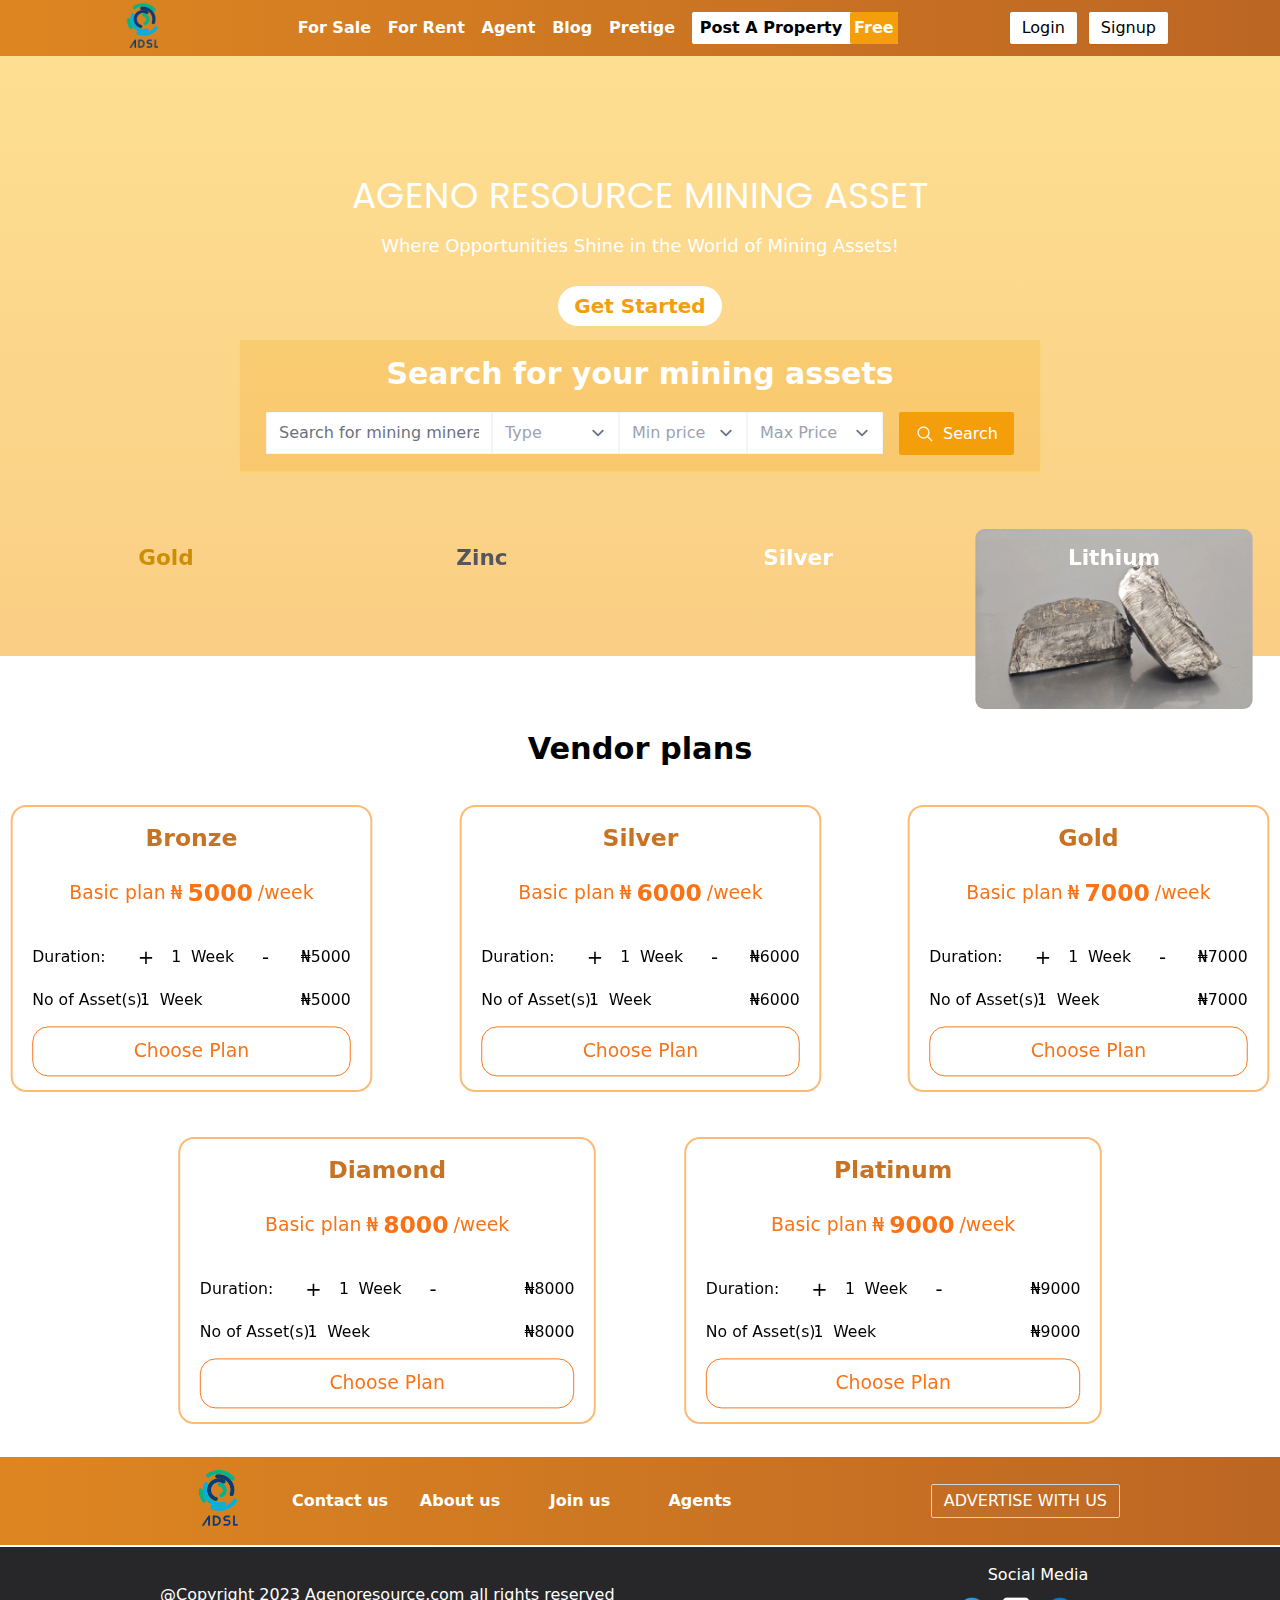
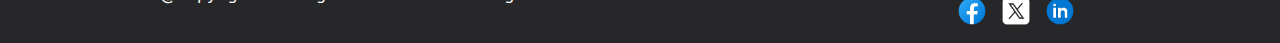
==== index.html @ 20a76861 "third commit" ====
<!DOCTYPE html>
<html lang="en">
<head>
<meta charset="UTF-8">
<meta name="viewport" content="width=device-width, initial-scale=1.0">
<meta http-equiv="X-UA-Compatible" content="ie=edge">
<title>Document</title>
<link rel="stylesheet" href="./styles/home.css">
<link rel="stylesheet" href="./styles/tw.css">
<style>
@import url('https://fonts.googleapis.com/css2?family=Poppins:wght@600&family=Roboto&display=swap');

.minerals-assets-img {
 background-image: var(--mineral-img);
}
</style>
</head>
<body class="m-0 p-o box-border">
<main>
      <!-- HEADER -->
    <header class="flex justify-between h-14 items-center px-3 lg:px-28 top-header">
        <div class="w-20">
          <img src="./images/Logo.png" alt="ACN Logo" class="w-16">
        </div>
        <button class="lg:hidden ring-0 outline-0 border-0" id="mobile-hamburger-btn">
          <svg class="w-6 h-6 fill-white" id="svg-hamburger-icon-btn">
              <use class="" href="#svg-hamburger-icon"></use>
          </svg>
    
          <svg class="w-6 h-6 fill-white hidden" id="svg-close-icon-btn">
              <use class="" href="#svg-close-icon"></use>
          </svg>
    
        </button>
    
        <div id="mobile-dropdown-content" class="z-10 absolute hidden transition-all top-14 left-0 border-t border-amber-300 w-full lg:hidden" >
            <div class="">
              <ul class="flex flex-col justify-between bg-amber-800">
          <li class="px-4 flex text-center border-b border-amber-50/50 hover:bg-amber-700"><a href="#" class="text-left w-full py-2 cursor-pointer decoration-none text-white font-semibold uppercase">For Sale</a></li>
          <li class="px-4 flex text-center border-b border-amber-50/50 hover:bg-amber-700"><a href="#" class="text-left w-full py-2 cursor-pointer decoration-none text-white font-semibold uppercase">For Rent</a></li>
          <li class="px-4 flex text-center border-b border-amber-50/50 hover:bg-amber-700"><a href="#" class="text-left w-full py-2 cursor-pointer decoration-none text-white font-semibold uppercase">Agent</a></li>
          <li class="px-4 flex text-center border-b border-amber-50/50 hover:bg-amber-700"><a href="#" class="text-left w-full py-2 cursor-pointer decoration-none text-white font-semibold uppercase">Blog</a></li>
          <li class="px-4 flex text-center border-b border-amber-50/50 hover:bg-amber-700"><a href="#" class="text-left w-full py-2 cursor-pointer decoration-none text-white font-semibold uppercase">Pretige</a></li>
          <li class="px-4 flex text-center border-b border-amber-50/50 hover:bg-amber-700"><a href="#" class="text-left w-full py-2 cursor-pointer decoration-none text-white font-semibold uppercase">Login</a></li>
          <li class="px-4 flex text-center border-b border-amber-50/50 hover:bg-amber-700"><a href="#" class="text-left w-full py-2 cursor-pointer decoration-none text-white font-semibold uppercase">Sign up</a></li>
              </ul>
            </div>
        </div>
    
        <div class="hidden lg:flex gap-x-28">
         <ul class="flex items-center justify-between list-none w-[600px]">
          <li class="flex text-center"><a href="#" class="decoration-none text-white font-semibold">For Sale</a></li>
          <li class="flex text-center"><a href="#" class="decoration-none text-white font-semibold">For Rent</a></li>
          <li class="flex text-center"><a href="#" class="decoration-none text-white font-semibold">Agent</a></li>
          <li class="flex text-center"><a href="#" class="decoration-none text-white font-semibold">Blog</a></li>
          <li class="flex text-center"><a href="#" class="decoration-none text-white font-semibold">Pretige</a></li>
          <li class="flex text-center">
              <a href="#" class="decoration-none font-semibold flex bg-white items-center rounded-sm gap-x-2 pl-2">
                  <span class="">
                      Post A Property
                  </span>
                  <div class="bg-amber-500 rounded-sm p-1 text-white">Free</div>
    
              </a>
          </li>
         
         </ul>
    
         <div class="hidden lg:flex lg:items-center gap-x-3">
          <a href="#" class="block no-underline bg-white px-3 py-1 rounded-sm shadow-sm hover:text-indigo-500 hover:shadow-md">Login</a>
          <a href="#" class="block no-underline bg-white px-3 py-1 rounded-sm shadow-sm hover:text-indigo-500 hover:shadow-md">Signup</a>
        </div>
        </div>
      </header>
      <!-- END OF HEADER -->

      <!-- HERO -->
  <!-- Hero Section -->
  <section class="text-white py-20 hero-section lg:h-[600px] px-3">
    <div class="container mx-auto text-center mt-10">
    <h1 class="text-2xl md:text-4xl font-bolder mb-4" style="font-family: 'Poppins'">AGENO RESOURCE MINING ASSET</h1>
    <p class="text-lg mb-8">
        Where Opportunities Shine in the World of Mining Assets!
    </p>
    <a href="#" class="bg-white text-amber-500  text-center font-semibold lg:text-xl hover:bg-gradient-to-r hover:shadow-md hover:from-amber-500 hover:to-amber-600 hover:text-white py-2 px-4 rounded-full">Get Started</a>
    </div>
<!-- ASSETS FILTER -->
    <div class="flex justify-center items-center mt-5">
        <div class="bg-amber-500/20 lg:w-[800px] p-4 flex flex-col justify-center items-center w-full rounded-sm shadow-sm shadow-amber-300">
            <h1 class="text-xl text-center font-bold lg:text-3xl">Search for your mining assets</h1>
            <form action="#">
            <div class="flex text-gray-400 mt-5">
            <div>
                <input type="text" placeholder="Search for mining minerals" class="border border-gray-100">
            </div>
            <div>
                <select name="type" id=""  class="border border-gray-100">
                    <option>Type</option>
                    <option value="gold">Gold</option>
                    <option value="silver">Silver</option>
                    <option value="bronze">Bronze</option>
                    <option value="platinum">Platinum</option>
                    <option value="tungsten">Tungsten</option>
                </select>
            </div>
            <div>
                <select name="minimum_price" id=""  class="border border-gray-100">
                    <option>Min price</option>
                    <option value="50000">50,000</option>
                    <option value="100000">100,000</option>
                    <option value="200000">200,000</option>
                    <option value="300000">300,000</option>
                    <option value="400000">400,000</option>
                </select>
            </div>
            <div>
                <select name="maximum_price" id=""  class="border border-gray-100">
                    <option>Max Price</option>
                    <option value="500000">500,000</option>
                    <option value="1000000">1,000,000</option>
                    <option value="2000000">2,000,000</option>
                    <option value="3000000">3,000,000</option>
                    <option value="">Tungsten</option>
                </select>
            </div>
            
            <div>
            <button type="submit" class="flex items-center gap-x-2 transition-[scale] hover:bg-amber-600 hover:shadow-md hover:scale-95 bg-amber-500 text-white px-4 py-[0.6rem] ml-4 rounded-sm">
                <span>
                    <svg class="w-5 h-5">
                        <use href="#svg-search-icon"></use>
                    </svg>
                </span>
                Search
            </button>
            </div>
            </div>
            </form>
            
            </div>
    </div>
<!--END OF ASSETS FILTER -->



    <div class="mt-12 flex">
        
    <div class="grid grid-cols-2 md:grid-cols-3 lg:grid-cols-4 items-center overflow-hidden w-full justify-between gap-2">
        <div class="minerals-assets-img" style=" --mineral-img: url('./images/Gold.jpg')">
            <h1 class="text-2xl font-semibold bg-clip-text text-transparent bg-gradient-to-t from-yellow-500 to-yellow-600">Gold</h1>
        </div>
        <div class="minerals-assets-img" style=" --mineral-img: url('./images/Zinc.jpg')">
            <h1 class="text-2xl font-semibold bg-clip-text text-transparent bg-gradient-to-t from-zinc-500 to-zinc-600">Zinc</h1>
        </div>
        <div class="minerals-assets-img" style="--mineral-img: url('./images/silver.jpg')">
            <h1 class="text-2xl font-semibold">Silver</h1>

        </div>
        <div class="minerals-assets-img"  style="--mineral-img: url('./images/lithium.png')">
            <h1 class="text-2xl font-semibold text-white">Lithium</h1>
        </div>
    </div>
    </div>
</section>
<!-- Hero Section -->   
      <!-- END OF HERO -->


      
      <!-- PRICING -->

      <div class="ageno-pricing">
        <h1 class="plan-title">Vendor plans</h1>
        
        <div class="ageno-pricing-list">
        
        <div class="pricing-list">
            <div class="pricing-type">
            <h1 class="pricing-type-desc">Bronze</h1>
            <div class="default-price">Basic plan <span class="nairacurrency">&#8358;</span><span class="default-amount">5000</span><span>/week</span>
            </div>
            </div>
        
            <div class="pricing-price">
            <div class="pricing-duration-assets">
            <span class="duration-desc">Duration:</span> 
            <div class="price-input-content">
            <button title="Click to increase" id="bronze-increase" class="hover:bg-amber-600 hover:text-white bg-white text-black p-2 text-center flex justify-center items-center text-xl w-8 h-8 rounded-md">+</button>
            <input type="number" class="number-input-type" min="1" max="52" value="1" id="bronze-week">
            <div class="mr-3"> <span id="bronze-week-pluralize" class="whitespace-nowrap flex w-12">Week<span class="pluralize">s</span></span></div>
            <button title="Click to decrease" id="bronze-decrease" class="hover:bg-amber-600 hover:text-white bg-white text-black p-2 text-center flex justify-center items-center text-xl w-8 h-8 rounded-md">-</button>
            </div>
            </div>
            <h1> <span class="price-amount">&#8358;</span><span id="bronze-price-amount">5000</span></h1>
            </div>
        
            <div class="pricing-price">
            <div class="pricing-duration-assets">
            <span class="duration-desc">No of Asset(s):</span>
            <div class="price-input-content">
            <input type="number" class="number-input-type" min="1" max="65" value="1">
            <span>Week<span class="pluralize">s</span></span>
            </div>
            </div>
            <h1> <span>&#8358;</span class="price-amount">5000</h1>
            </div>
            <button class="choose-btn">Choose Plan</button>
        </div>
        
        
        
        <div class="pricing-list">
            <div class="pricing-type">
            <h1 class="pricing-type-desc">Silver</h1>
            <div class="default-price">Basic plan <span class="nairacurrency">&#8358;</span><span class="default-amount">6000</span><span>/week</span>
            </div>
            </div>
        
            <div class="pricing-price">
            <div class="pricing-duration-assets">
            <span class="duration-desc">Duration:</span> 
            <div class="price-input-content">
            <button title="Click to increase" id="silver-increase" class="hover:bg-amber-600 hover:text-white bg-white text-black p-2 text-center flex justify-center items-center text-xl w-8 h-8 rounded-md">+</button>
            <input type="number" class="number-input-type" min="1" max="52" value="1" id="silver-week">
            <div class="mr-3"> <span id="silver-week-pluralize" class="whitespace-nowrap flex w-12">Week<span class="pluralize">s</span></span></div>
            <button title="Click to decrease" id="silver-decrease" class="hover:bg-amber-600 hover:text-white bg-white text-black p-2 text-center flex justify-center items-center text-xl w-8 h-8 rounded-md">-</button>
            </div>
            </div>
            <h1> <span class="price-amount">&#8358;</span><span id="silver-price-amount">6000</span></h1>
            </div>
        
            <div class="pricing-price">
            <div class="pricing-duration-assets">
            <span class="duration-desc">No of Asset(s):</span>
            <div class="price-input-content">
            <input type="number" class="number-input-type" min="1" max="65" value="1">
            <span>Week<span class="pluralize">s</span></span>
            </div>
            </div>
            <h1> <span>&#8358;</span class="price-amount">6000</h1>
            </div>
            <button class="choose-btn">Choose Plan</button>
        </div>
        
        
        <div class="pricing-list">
            <div class="pricing-type">
            <h1 class="pricing-type-desc">Gold</h1>
            <div class="default-price">Basic plan <span class="nairacurrency">&#8358;</span><span class="default-amount">7000</span><span>/week</span>
            </div>
            </div>
        
            <div class="pricing-price">
            <div class="pricing-duration-assets">
            <span class="duration-desc">Duration:</span> 
            <div class="price-input-content">
            <button title="Click to increase" id="gold-increase" class="hover:bg-amber-600 hover:text-white bg-white text-black p-2 text-center flex justify-center items-center text-xl w-8 h-8 rounded-md">+</button>
            <input type="number" class="number-input-type" min="1" max="52" value="1" id="gold-week">
            <div class="mr-3"> <span id="gold-week-pluralize" class="whitespace-nowrap flex w-12">Week<span class="pluralize">s</span></span></div>
            <button title="Click to decrease" id="gold-decrease" class="hover:bg-amber-600 hover:text-white bg-white text-black p-2 text-center flex justify-center items-center text-xl w-8 h-8 rounded-md">-</button>
            </div>
            </div>
            <h1> <span class="price-amount">&#8358;</span><span id="gold-price-amount">7000</span></h1>
            </div>
        
            <div class="pricing-price">
            <div class="pricing-duration-assets">
            <span class="duration-desc">No of Asset(s):</span>
            <div class="price-input-content">
            <input type="number" class="number-input-type" min="1" max="65" value="1">
            <span>Week<span class="pluralize">s</span></span>
            </div>
            </div>
            <h1> <span>&#8358;</span class="price-amount">7000</h1>
            </div>
            <button class="choose-btn">Choose Plan</button>
        </div>
        
         </div>
        
        <div class="ageno-pricing-list">
         
            <div class="pricing-list">
                <div class="pricing-type">
                <h1 class="pricing-type-desc">Diamond</h1>
                <div class="default-price">Basic plan <span class="nairacurrency">&#8358;</span><span class="default-amount">8000</span><span>/week</span>
                </div>
                </div>
            
                <div class="pricing-price">
                <div class="pricing-duration-assets">
                <span class="duration-desc">Duration:</span> 
                <div class="price-input-content">
                <button title="Click to increase" id="diamond-increase" class="hover:bg-amber-600 hover:text-white bg-white text-black p-2 text-center flex justify-center items-center text-xl w-8 h-8 rounded-md">+</button>
                <input type="number" class="number-input-type" min="1" max="52" value="1" id="diamond-week">
                <div class="mr-3"> <span id="diamond-week-pluralize" class="whitespace-nowrap flex w-12">Week<span class="pluralize">s</span></span></div>
                <button title="Click to decrease" id="diamond-decrease" class="hover:bg-amber-600 hover:text-white bg-white text-black p-2 text-center flex justify-center items-center text-xl w-8 h-8 rounded-md">-</button>
                </div>
                </div>
                <h1> <span class="price-amount">&#8358;</span><span id="diamond-price-amount">8000</span></h1>
                </div>
            
                <div class="pricing-price">
                <div class="pricing-duration-assets">
                <span class="duration-desc">No of Asset(s):</span>
                <div class="price-input-content">
                <input type="number" class="number-input-type" min="1" max="65" value="1">
                <span>Week<span class="pluralize">s</span></span>
                </div>
                </div>
                <h1> <span>&#8358;</span class="price-amount">8000</h1>
                </div>
                <button class="choose-btn">Choose Plan</button>
            </div>
        
        
            <div class="pricing-list">
                <div class="pricing-type">
                <h1 class="pricing-type-desc">Platinum</h1>
                <div class="default-price">Basic plan <span class="nairacurrency">&#8358;</span><span class="default-amount">9000</span><span>/week</span>
                </div>
                </div>
            
                <div class="pricing-price">
                <div class="pricing-duration-assets">
                <span class="duration-desc">Duration:</span> 
                <div class="price-input-content">
                <button title="Click to increase" id="platinum-increase" class="hover:bg-amber-600 hover:text-white bg-white text-black p-2 text-center flex justify-center items-center text-xl w-8 h-8 rounded-md">+</button>
                <input type="number" class="number-input-type" min="1" max="52" value="1" id="platinum-week">
                <div class="mr-3"> <span id="platinum-week-pluralize" class="whitespace-nowrap flex w-12">Week<span class="pluralize">s</span></span></div>
                <button title="Click to decrease" id="platinum-decrease" class="hover:bg-amber-600 hover:text-white bg-white text-black p-2 text-center flex justify-center items-center text-xl w-8 h-8 rounded-md">-</button>
                </div>
                </div>
                <h1> <span class="price-amount">&#8358;</span><span id="platinum-price-amount">9000</span></h1>
                </div>
            
                <div class="pricing-price">
                <div class="pricing-duration-assets">
                <span class="duration-desc">No of Asset(s):</span>
                <div class="price-input-content">
                <input type="number" class="number-input-type" min="1" max="65" value="1">
                <span>Week<span class="pluralize">s</span></span>
                </div>
                </div>
                <h1> <span>&#8358;</span class="price-amount">9000</h1>
                </div>
                <button class="choose-btn">Choose Plan</button>
            </div>
        
            
        </div>
        
        </div>

      <!-- END OF PRICING-->


            <!-- FOOTER -->
            <footer class="flex flex-col">
                <div class="footer-widget text-center gap-y-4 py-4 flex flex-col lg:flex-row lg:gap-x-5 w-full lg:justify-between lg:items-center border-b-2 border-white lg:py-1 lg:px-40">
                 <div class="flex flex-col lg:flex-row lg:w-[600px] justify-between text-center gap-y-2 items-center">
                 <div class="w-full"><a href="#" class="font-semibold text-center flex justify-center"><img class="w-40 h-40 lg:w-20 lg:h-20" src="./images/Logo.png" alt=""></a></div>
                 <div class="w-full"><a href="#" class="font-semibold lg:text-md text-white hover:underline">Contact us</a></div>
                 <div class="w-full"><a href="#" class="font-semibold lg:text-md text-white hover:underline">About us</a></div>
                 <div class="w-full"><a href="#" class="font-semibold lg:text-md text-white hover:underline">Join us</a></div>
                 <div class="w-full"><a href="#" class="font-semibold lg:text-md text-white hover:underline">Agents</a></div>
               </div>
               
                 <div>
                   <button class="whitespace-nowrap w-[250px] lg:w-auto border border-gray-300 rounded-sm px-3 py-1 text-white">ADVERTISE WITH US</button>
                   </div>
                </div>
                <div class="bg-zinc-800 text-center text-white py-4">
                 <div class="flex flex-col ">
                   <!-- <div class="lg:px-40 flex flex-col lg:flex-row justify-between">
                       <div>Lorem ipsum dolor sit amet consectetur adipisicing elit. Exercitationem in harum hic ullam, nostrum distinctio officiis similique, ab odit, fugiat dicta illo eligendi quas? Molestias natus et excepturi quasi voluptates!</div>
                       <div>Lorem ipsum dolor sit amet consectetur adipisicing elit. Exercitationem in harum hic ullam, nostrum distinctio officiis similique, ab odit, fugiat dicta illo eligendi quas? Molestias natus et excepturi quasi voluptates!</div>
                       <div>Lorem ipsum dolor sit amet consectetur adipisicing elit. Exercitationem in harum hic ullam, nostrum distinctio officiis similique, ab odit, fugiat dicta illo eligendi quas? Molestias natus et excepturi quasi voluptates!</div>
                       <div>Lorem ipsum dolor sit amet consectetur adipisicing elit. Exercitationem in harum hic ullam, nostrum distinctio officiis similique, ab odit, fugiat dicta illo eligendi quas? Molestias natus et excepturi quasi voluptates!</div>
                   
                   </div> -->
               
                   <div class="flex flex-col lg:flex-row w-full justify-between lg:px-40 items-center">
                       <div>@Copyright 2023 Agenoresource.com all rights reserved</div>
                       <div class="flex flex-col gap-y-2">
                           <h2>Social Media</h2>
                           <div class="flex gap-x-3">
                               <a href="#fb" class="flex justify-center w-8 h-8">
                                   <img src="./images/facebook.png" alt="">
                               </a>
                               <a href="#fb" class="flex justify-center w-8 h-8">
                                   <img src="./images/twitter.png" alt="">
                               </a>
                               <a href="#fb" class="flex justify-center w-8 h-8">
                                   <img src="./images/linkedin.png" alt="">
                               </a>
                               <a href="#fb" class="flex justify-center w-8 h-8">
                                   <img src="./images/instagram.png" alt="">
                               </a>
                           </div>
                       </div>
                   </div>
                 </div>
                </div>
               </footer>
      <!-- END OF FOOTER-->





</main>

<svg style="display: none">
<symbol id="svg-hamburger-icon" xmlns="http://www.w3.org/2000/svg" xmlns:xlink="http://www.w3.org/1999/xlink" viewBox="0 0 50 50">
    <path d="M0 7.5L0 12.5L50 12.5L50 7.5 Z M 0 22.5L0 27.5L50 27.5L50 22.5 Z M 0 37.5L0 42.5L50 42.5L50 37.5Z" />
</symbol>
<symbol id="svg-close-icon" xmlns="http://www.w3.org/2000/svg" xmlns:xlink="http://www.w3.org/1999/xlink" viewBox="0 0 50 50">
    <path d="M9.15625 6.3125L6.3125 9.15625L22.15625 25L6.21875 40.96875L9.03125 43.78125L25 27.84375L40.9375 43.78125L43.78125 40.9375L27.84375 25L43.6875 9.15625L40.84375 6.3125L25 22.15625Z" />
</symbol>

<symbol id="svg-add-icon" viewBox="0 0 32 32">
        <path d="M16 3C8.832031 3 3 8.832031 3 16C3 23.167969 8.832031 29 16 29C23.167969 29 29 23.167969 29 16C29 8.832031 23.167969 3 16 3 Z M 16 5C22.085938 5 27 9.914063 27 16C27 22.085938 22.085938 27 16 27C9.914063 27 5 22.085938 5 16C5 9.914063 9.914063 5 16 5 Z M 15 11L15 15L11 15L11 17L15 17L15 21L17 21L17 17L21 17L21 15L17 15L17 11Z" fill="#FFFFFF" />
</symbol>

<symbol id="svg-minus-icon" viewBox="0 0 32 32">
        <path d="M16 3C8.832031 3 3 8.832031 3 16C3 23.167969 8.832031 29 16 29C23.167969 29 29 23.167969 29 16C29 8.832031 23.167969 3 16 3 Z M 16 5C22.085938 5 27 9.914063 27 16C27 22.085938 22.085938 27 16 27C9.914063 27 5 22.085938 5 16C5 9.914063 9.914063 5 16 5 Z M 10 15L10 17L22 17L22 15Z" fill="#FFFFFF" />
</symbol>

<symbol id="svg-search-icon"  xmlns="http://www.w3.org/2000/svg" viewBox="0 0 48 48">
        <path d="M20.5 6C12.509634 6 6 12.50964 6 20.5C6 28.49036 12.509634 35 20.5 35C23.956359 35 27.133709 33.779044 29.628906 31.75L39.439453 41.560547 A 1.50015 1.50015 0 1 0 41.560547 39.439453L31.75 29.628906C33.779044 27.133709 35 23.956357 35 20.5C35 12.50964 28.490366 6 20.5 6 z M 20.5 9C26.869047 9 32 14.130957 32 20.5C32 23.602612 30.776198 26.405717 28.791016 28.470703 A 1.50015 1.50015 0 0 0 28.470703 28.791016C26.405717 30.776199 23.602614 32 20.5 32C14.130953 32 9 26.869043 9 20.5C9 14.130957 14.130953 9 20.5 9 z" fill="#FFFFFF" />
</symbol>

</svg>

<script src="./scripts/functions.js"></script>
<script src="./scripts/home.js"></script>
</body>
</html>
---- styles/home.css ----
:root {
    --white: #fff;
    --black: #000;
    --amber-bg:#FEB916;
    --amber-bg-2:#C87223;
    --amber-100: rgb(254 243 199);
    --amber-400: rgb(251 191 36);
    --amber-700: rgb(180 83 9);
    --orange-300: rgb(253 186 116);
    --orange-400: rgb(251 146 60);
    --orange-500: rgb(249 115 22);
    --1rem: 1rem;
    }
    /* 
    Primary Color: Deep Green or Earthy Brown
    
    Deep Green: #006400
    Earthy Brown: #8B4513
    Secondary Colors: Silver/Gray, Teal, and Gold/Copper
    
    Silver/Gray: #808080
    Teal: #008080
    Gold/Copper: #FFD700
    Accent Colors: Yellow or Orange
    
    Yellow: #FFFF00
    Orange: #FFA500
    */
    
    .ageno-pricing {
    display: flex;
    flex-direction: column;
    width: 100%;
    gap: 20px 0;
    margin-top: 70px;
    margin-bottom: 20px;
    }
    
    .ageno-pricing h1.plan-title{
    font-weight: 700;
    text-align: center;
    font-size: 1.9rem;
    }
    
    .ageno-pricing-list {
    display: flex;
    flex-direction: column;
    gap: 20px 0;
    width: 100%;
    justify-content: center;
    }
    
    
    
    .pricing-list {
    background-color: transparent;
    transform: scale(0.98);
    color: var(--black);
    border-radius: var(--1rem);
    padding: 14px 20px;
    margin: 10px 30px;
    display: flex;
    flex-direction: column;
    gap: 10px 0;
    border: 2px solid var(--orange-300);
    /* margin-left: 20px;
    margin-right: 20px; */
    width: calc(100% - 60px);
    transition: background-color 0.6s, box-shadow 0.5s, transform 0.49s;
    
    }
    
    .pricing-list:hover {
    background-color: var(--orange-400);
    transform: scale(1);
    color: var(--white);
    box-shadow: 0 10px 15px -3px rgb(0 0 0 / 0.1), 0 4px 6px -4px rgb(0 0 0 / 0.1);
    /* transition: background-color 0.5s; */
    cursor: pointer;
    }
    
    .pricing-list:hover .pricing-type-desc,
    .pricing-list:hover .default-price
    {
    color: var(--white);
    }
    
    .pricing-type {
    display: flex;
    flex-direction: column;
    justify-content: center;
    text-align: center;
    margin-bottom: 20px;
    }
    
    .pricing-type .pricing-type-desc{
     text-align: center;
     font-size: 1.5rem;
     font-weight: 600;
     color: var(--amber-bg-2);
    }
    
    .default-price {
     display: flex;
     justify-content: center;
     align-items: center;
     text-align: center;
     gap: 0 5px;
     font-size: 14px;
     margin-top: 20px;
     color: var(--orange-500);
    }
    
    
    .top-header,
    .footer-widget {
    background: linear-gradient(to right, rgba(217,119,6,0.89),rgba(180,83,9,0.89));
    background-repeat: repeat-x;
    background-size: 100%;
    }
    
        .hero-section {
        background: linear-gradient(rgba(251, 191, 36, 0.5),rgba(245, 158, 11, 0.5)), url('../images/aerial-view-village.jpg');
        object-fit: cover;
        background-repeat: no-repeat;
        background-size: cover;
        /* background-color: red; */
        /* background-size: 50% 50%; */
        }
    
        .minerals-assets-img {
         object-fit: contain;
         background-repeat: no-repeat;
         background-size: cover;
         transform: scale(0.9);
         transition: transform 0.5s;
         overflow: hidden;
         width: 100%;
         height: 200px;
         border-radius: 10px;
         padding: 16px;
         display: flex;
         text-align: center;
         justify-content: center;
    
        }
    
    
    .naira-currency{
        font-weight: 600;
    }
    
    .default-amount {
    font-size: 1.2rem;
    font-weight: 700;
    }
    
    .pricing-price {
    display: flex;
    align-items: center;
    justify-content: space-between;
    gap: 0 20px;
    }
    
    .pricing-duration-assets {
    display: flex;
    align-items: center;
    }
    
    .duration-desc {
    width: 100px;
    white-space: nowrap;
    /* background-color: red; */
    }
    
    .price-input-content{
    display: flex;
    align-items: center;
    justify-content: space-between;
    }
    
    .pluralize{
    display: none;   
    }
    
    .pluralize.show{
    display: block;
    }
    
    
    .pricing-amount {
    width: 110px;
    }
    
    .choose-btn {
    width: 100%;
    border-radius: var(--1rem);
    padding: 10px 12px;
    font-weight: 500;
    font-size: 1.2rem;
    background-color: var(--white);
    border: 1px solid var(--orange-500);
    color: var(--orange-500);
    transition: background-color 0.6s;
    }
    
    .choose-btn:hover {
    /* background-image: linear-gradient(to right, var(--amber-400), var(--amber-bg-2)); */
    color: var(--white);
    background-color: var(--orange-500);
    /* background-color: var(--amber-700); */
    }
    
    input[type="number"] {
    width: 30px;
    padding: 5px;
    text-align: center;
    outline: none;
    border-radius: 5px;
    box-sizing: border-box;
    font-size: 16px;
    background-color: transparent;
    border: none;
    outline: none;
    }
    
    input[type="number"]:focus {
        border: none;
        outline: none;
    }
    
    input[type="number"]::-webkit-inner-spin-button,
    input[type="number"]::-webkit-outer-spin-button {
    -webkit-appearance: none;
    margin: 0;
    }
    
    input[type="number"] {
    appearance: textfield; /* Firefox support */
    }
    
    .top-header {
    background: linear-gradient(to right, rgba(217,119,6,0.89),rgba(180,83,9,0.89));
    background-repeat: repeat-x;
    background-size: 100%;
    }
    
    .hero-section {
    background: linear-gradient(rgba(251, 191, 36, 0.5),rgba(245, 158, 11, 0.5)), url('../images/aerial-view-village.jpg');
    object-fit: cover;
    background-repeat: no-repeat;
    background-size: cover;
    /* background-color: red; */
    /* background-size: 50% 50%; */
    }
    
    
    @media (min-width: 800px) {
    .ageno-pricing-list {
    flex-direction: row;
    gap: 0 20px;
    }
    .pricing-list {
    width: 33.3%;
    }
    .default-price {
    font-size: 1.2rem;
    }
    .default-amount {
        font-size: 1.5rem;
    }
    }
---- styles/tw.css ----
/*
! tailwindcss v3.4.0 | MIT License | https://tailwindcss.com
*/

/*
1. Prevent padding and border from affecting element width. (https://github.com/mozdevs/cssremedy/issues/4)
2. Allow adding a border to an element by just adding a border-width. (https://github.com/tailwindcss/tailwindcss/pull/116)
*/

*,
::before,
::after {
  box-sizing: border-box;
  /* 1 */
  border-width: 0;
  /* 2 */
  border-style: solid;
  /* 2 */
  border-color: #e5e7eb;
  /* 2 */
}

::before,
::after {
  --tw-content: '';
}

/*
1. Use a consistent sensible line-height in all browsers.
2. Prevent adjustments of font size after orientation changes in iOS.
3. Use a more readable tab size.
4. Use the user's configured `sans` font-family by default.
5. Use the user's configured `sans` font-feature-settings by default.
6. Use the user's configured `sans` font-variation-settings by default.
7. Disable tap highlights on iOS
*/

html,
:host {
  line-height: 1.5;
  /* 1 */
  -webkit-text-size-adjust: 100%;
  /* 2 */
  -moz-tab-size: 4;
  /* 3 */
  -o-tab-size: 4;
     tab-size: 4;
  /* 3 */
  font-family: Figtree, ui-sans-serif, system-ui, sans-serif, "Apple Color Emoji", "Segoe UI Emoji", "Segoe UI Symbol", "Noto Color Emoji";
  /* 4 */
  font-feature-settings: normal;
  /* 5 */
  font-variation-settings: normal;
  /* 6 */
  -webkit-tap-highlight-color: transparent;
  /* 7 */
}

/*
1. Remove the margin in all browsers.
2. Inherit line-height from `html` so users can set them as a class directly on the `html` element.
*/

body {
  margin: 0;
  /* 1 */
  line-height: inherit;
  /* 2 */
}

/*
1. Add the correct height in Firefox.
2. Correct the inheritance of border color in Firefox. (https://bugzilla.mozilla.org/show_bug.cgi?id=190655)
3. Ensure horizontal rules are visible by default.
*/

hr {
  height: 0;
  /* 1 */
  color: inherit;
  /* 2 */
  border-top-width: 1px;
  /* 3 */
}

/*
Add the correct text decoration in Chrome, Edge, and Safari.
*/

abbr:where([title]) {
  -webkit-text-decoration: underline dotted;
          text-decoration: underline dotted;
}

/*
Remove the default font size and weight for headings.
*/

h1,
h2,
h3,
h4,
h5,
h6 {
  font-size: inherit;
  font-weight: inherit;
}

/*
Reset links to optimize for opt-in styling instead of opt-out.
*/

a {
  color: inherit;
  text-decoration: inherit;
}

/*
Add the correct font weight in Edge and Safari.
*/

b,
strong {
  font-weight: bolder;
}

/*
1. Use the user's configured `mono` font-family by default.
2. Use the user's configured `mono` font-feature-settings by default.
3. Use the user's configured `mono` font-variation-settings by default.
4. Correct the odd `em` font sizing in all browsers.
*/

code,
kbd,
samp,
pre {
  font-family: ui-monospace, SFMono-Regular, Menlo, Monaco, Consolas, "Liberation Mono", "Courier New", monospace;
  /* 1 */
  font-feature-settings: normal;
  /* 2 */
  font-variation-settings: normal;
  /* 3 */
  font-size: 1em;
  /* 4 */
}

/*
Add the correct font size in all browsers.
*/

small {
  font-size: 80%;
}

/*
Prevent `sub` and `sup` elements from affecting the line height in all browsers.
*/

sub,
sup {
  font-size: 75%;
  line-height: 0;
  position: relative;
  vertical-align: baseline;
}

sub {
  bottom: -0.25em;
}

sup {
  top: -0.5em;
}

/*
1. Remove text indentation from table contents in Chrome and Safari. (https://bugs.chromium.org/p/chromium/issues/detail?id=999088, https://bugs.webkit.org/show_bug.cgi?id=201297)
2. Correct table border color inheritance in all Chrome and Safari. (https://bugs.chromium.org/p/chromium/issues/detail?id=935729, https://bugs.webkit.org/show_bug.cgi?id=195016)
3. Remove gaps between table borders by default.
*/

table {
  text-indent: 0;
  /* 1 */
  border-color: inherit;
  /* 2 */
  border-collapse: collapse;
  /* 3 */
}

/*
1. Change the font styles in all browsers.
2. Remove the margin in Firefox and Safari.
3. Remove default padding in all browsers.
*/

button,
input,
optgroup,
select,
textarea {
  font-family: inherit;
  /* 1 */
  font-feature-settings: inherit;
  /* 1 */
  font-variation-settings: inherit;
  /* 1 */
  font-size: 100%;
  /* 1 */
  font-weight: inherit;
  /* 1 */
  line-height: inherit;
  /* 1 */
  color: inherit;
  /* 1 */
  margin: 0;
  /* 2 */
  padding: 0;
  /* 3 */
}

/*
Remove the inheritance of text transform in Edge and Firefox.
*/

button,
select {
  text-transform: none;
}

/*
1. Correct the inability to style clickable types in iOS and Safari.
2. Remove default button styles.
*/

button,
[type='button'],
[type='reset'],
[type='submit'] {
  -webkit-appearance: button;
  /* 1 */
  background-color: transparent;
  /* 2 */
  background-image: none;
  /* 2 */
}

/*
Use the modern Firefox focus style for all focusable elements.
*/

:-moz-focusring {
  outline: auto;
}

/*
Remove the additional `:invalid` styles in Firefox. (https://github.com/mozilla/gecko-dev/blob/2f9eacd9d3d995c937b4251a5557d95d494c9be1/layout/style/res/forms.css#L728-L737)
*/

:-moz-ui-invalid {
  box-shadow: none;
}

/*
Add the correct vertical alignment in Chrome and Firefox.
*/

progress {
  vertical-align: baseline;
}

/*
Correct the cursor style of increment and decrement buttons in Safari.
*/

::-webkit-inner-spin-button,
::-webkit-outer-spin-button {
  height: auto;
}

/*
1. Correct the odd appearance in Chrome and Safari.
2. Correct the outline style in Safari.
*/

[type='search'] {
  -webkit-appearance: textfield;
  /* 1 */
  outline-offset: -2px;
  /* 2 */
}

/*
Remove the inner padding in Chrome and Safari on macOS.
*/

::-webkit-search-decoration {
  -webkit-appearance: none;
}

/*
1. Correct the inability to style clickable types in iOS and Safari.
2. Change font properties to `inherit` in Safari.
*/

::-webkit-file-upload-button {
  -webkit-appearance: button;
  /* 1 */
  font: inherit;
  /* 2 */
}

/*
Add the correct display in Chrome and Safari.
*/

summary {
  display: list-item;
}

/*
Removes the default spacing and border for appropriate elements.
*/

blockquote,
dl,
dd,
h1,
h2,
h3,
h4,
h5,
h6,
hr,
figure,
p,
pre {
  margin: 0;
}

fieldset {
  margin: 0;
  padding: 0;
}

legend {
  padding: 0;
}

ol,
ul,
menu {
  list-style: none;
  margin: 0;
  padding: 0;
}

/*
Reset default styling for dialogs.
*/

dialog {
  padding: 0;
}

/*
Prevent resizing textareas horizontally by default.
*/

textarea {
  resize: vertical;
}

/*
1. Reset the default placeholder opacity in Firefox. (https://github.com/tailwindlabs/tailwindcss/issues/3300)
2. Set the default placeholder color to the user's configured gray 400 color.
*/

input::-moz-placeholder, textarea::-moz-placeholder {
  opacity: 1;
  /* 1 */
  color: #9ca3af;
  /* 2 */
}

input::placeholder,
textarea::placeholder {
  opacity: 1;
  /* 1 */
  color: #9ca3af;
  /* 2 */
}

/*
Set the default cursor for buttons.
*/

button,
[role="button"] {
  cursor: pointer;
}

/*
Make sure disabled buttons don't get the pointer cursor.
*/

:disabled {
  cursor: default;
}

/*
1. Make replaced elements `display: block` by default. (https://github.com/mozdevs/cssremedy/issues/14)
2. Add `vertical-align: middle` to align replaced elements more sensibly by default. (https://github.com/jensimmons/cssremedy/issues/14#issuecomment-634934210)
   This can trigger a poorly considered lint error in some tools but is included by design.
*/

img,
svg,
video,
canvas,
audio,
iframe,
embed,
object {
  display: block;
  /* 1 */
  vertical-align: middle;
  /* 2 */
}

/*
Constrain images and videos to the parent width and preserve their intrinsic aspect ratio. (https://github.com/mozdevs/cssremedy/issues/14)
*/

img,
video {
  max-width: 100%;
  height: auto;
}

/* Make elements with the HTML hidden attribute stay hidden by default */

[hidden] {
  display: none;
}

[type='text'],input:where(:not([type])),[type='email'],[type='url'],[type='password'],[type='number'],[type='date'],[type='datetime-local'],[type='month'],[type='search'],[type='tel'],[type='time'],[type='week'],[multiple],textarea,select {
  -webkit-appearance: none;
     -moz-appearance: none;
          appearance: none;
  background-color: #fff;
  border-color: #6b7280;
  border-width: 1px;
  border-radius: 0px;
  padding-top: 0.5rem;
  padding-right: 0.75rem;
  padding-bottom: 0.5rem;
  padding-left: 0.75rem;
  font-size: 1rem;
  line-height: 1.5rem;
  --tw-shadow: 0 0 #0000;
}

[type='text']:focus, input:where(:not([type])):focus, [type='email']:focus, [type='url']:focus, [type='password']:focus, [type='number']:focus, [type='date']:focus, [type='datetime-local']:focus, [type='month']:focus, [type='search']:focus, [type='tel']:focus, [type='time']:focus, [type='week']:focus, [multiple]:focus, textarea:focus, select:focus {
  outline: 2px solid transparent;
  outline-offset: 2px;
  --tw-ring-inset: var(--tw-empty,/*!*/ /*!*/);
  --tw-ring-offset-width: 0px;
  --tw-ring-offset-color: #fff;
  --tw-ring-color: #2563eb;
  --tw-ring-offset-shadow: var(--tw-ring-inset) 0 0 0 var(--tw-ring-offset-width) var(--tw-ring-offset-color);
  --tw-ring-shadow: var(--tw-ring-inset) 0 0 0 calc(1px + var(--tw-ring-offset-width)) var(--tw-ring-color);
  box-shadow: var(--tw-ring-offset-shadow), var(--tw-ring-shadow), var(--tw-shadow);
  border-color: #2563eb;
}

input::-moz-placeholder, textarea::-moz-placeholder {
  color: #6b7280;
  opacity: 1;
}

input::placeholder,textarea::placeholder {
  color: #6b7280;
  opacity: 1;
}

::-webkit-datetime-edit-fields-wrapper {
  padding: 0;
}

::-webkit-date-and-time-value {
  min-height: 1.5em;
  text-align: inherit;
}

::-webkit-datetime-edit {
  display: inline-flex;
}

::-webkit-datetime-edit,::-webkit-datetime-edit-year-field,::-webkit-datetime-edit-month-field,::-webkit-datetime-edit-day-field,::-webkit-datetime-edit-hour-field,::-webkit-datetime-edit-minute-field,::-webkit-datetime-edit-second-field,::-webkit-datetime-edit-millisecond-field,::-webkit-datetime-edit-meridiem-field {
  padding-top: 0;
  padding-bottom: 0;
}

select {
  background-image: url("data:image/svg+xml,%3csvg xmlns='http://www.w3.org/2000/svg' fill='none' viewBox='0 0 20 20'%3e%3cpath stroke='%236b7280' stroke-linecap='round' stroke-linejoin='round' stroke-width='1.5' d='M6 8l4 4 4-4'/%3e%3c/svg%3e");
  background-position: right 0.5rem center;
  background-repeat: no-repeat;
  background-size: 1.5em 1.5em;
  padding-right: 2.5rem;
  -webkit-print-color-adjust: exact;
          print-color-adjust: exact;
}

[multiple],[size]:where(select:not([size="1"])) {
  background-image: initial;
  background-position: initial;
  background-repeat: unset;
  background-size: initial;
  padding-right: 0.75rem;
  -webkit-print-color-adjust: unset;
          print-color-adjust: unset;
}

[type='checkbox'],[type='radio'] {
  -webkit-appearance: none;
     -moz-appearance: none;
          appearance: none;
  padding: 0;
  -webkit-print-color-adjust: exact;
          print-color-adjust: exact;
  display: inline-block;
  vertical-align: middle;
  background-origin: border-box;
  -webkit-user-select: none;
     -moz-user-select: none;
          user-select: none;
  flex-shrink: 0;
  height: 1rem;
  width: 1rem;
  color: #2563eb;
  background-color: #fff;
  border-color: #6b7280;
  border-width: 1px;
  --tw-shadow: 0 0 #0000;
}

[type='checkbox'] {
  border-radius: 0px;
}

[type='radio'] {
  border-radius: 100%;
}

[type='checkbox']:focus,[type='radio']:focus {
  outline: 2px solid transparent;
  outline-offset: 2px;
  --tw-ring-inset: var(--tw-empty,/*!*/ /*!*/);
  --tw-ring-offset-width: 2px;
  --tw-ring-offset-color: #fff;
  --tw-ring-color: #2563eb;
  --tw-ring-offset-shadow: var(--tw-ring-inset) 0 0 0 var(--tw-ring-offset-width) var(--tw-ring-offset-color);
  --tw-ring-shadow: var(--tw-ring-inset) 0 0 0 calc(2px + var(--tw-ring-offset-width)) var(--tw-ring-color);
  box-shadow: var(--tw-ring-offset-shadow), var(--tw-ring-shadow), var(--tw-shadow);
}

[type='checkbox']:checked,[type='radio']:checked {
  border-color: transparent;
  background-color: currentColor;
  background-size: 100% 100%;
  background-position: center;
  background-repeat: no-repeat;
}

[type='checkbox']:checked {
  background-image: url("data:image/svg+xml,%3csvg viewBox='0 0 16 16' fill='white' xmlns='http://www.w3.org/2000/svg'%3e%3cpath d='M12.207 4.793a1 1 0 010 1.414l-5 5a1 1 0 01-1.414 0l-2-2a1 1 0 011.414-1.414L6.5 9.086l4.293-4.293a1 1 0 011.414 0z'/%3e%3c/svg%3e");
}

@media (forced-colors: active)  {
  [type='checkbox']:checked {
    -webkit-appearance: auto;
       -moz-appearance: auto;
            appearance: auto;
  }
}

[type='radio']:checked {
  background-image: url("data:image/svg+xml,%3csvg viewBox='0 0 16 16' fill='white' xmlns='http://www.w3.org/2000/svg'%3e%3ccircle cx='8' cy='8' r='3'/%3e%3c/svg%3e");
}

@media (forced-colors: active)  {
  [type='radio']:checked {
    -webkit-appearance: auto;
       -moz-appearance: auto;
            appearance: auto;
  }
}

[type='checkbox']:checked:hover,[type='checkbox']:checked:focus,[type='radio']:checked:hover,[type='radio']:checked:focus {
  border-color: transparent;
  background-color: currentColor;
}

[type='checkbox']:indeterminate {
  background-image: url("data:image/svg+xml,%3csvg xmlns='http://www.w3.org/2000/svg' fill='none' viewBox='0 0 16 16'%3e%3cpath stroke='white' stroke-linecap='round' stroke-linejoin='round' stroke-width='2' d='M4 8h8'/%3e%3c/svg%3e");
  border-color: transparent;
  background-color: currentColor;
  background-size: 100% 100%;
  background-position: center;
  background-repeat: no-repeat;
}

@media (forced-colors: active)  {
  [type='checkbox']:indeterminate {
    -webkit-appearance: auto;
       -moz-appearance: auto;
            appearance: auto;
  }
}

[type='checkbox']:indeterminate:hover,[type='checkbox']:indeterminate:focus {
  border-color: transparent;
  background-color: currentColor;
}

[type='file'] {
  background: unset;
  border-color: inherit;
  border-width: 0;
  border-radius: 0;
  padding: 0;
  font-size: unset;
  line-height: inherit;
}

[type='file']:focus {
  outline: 1px solid ButtonText;
  outline: 1px auto -webkit-focus-ring-color;
}

*, ::before, ::after {
  --tw-border-spacing-x: 0;
  --tw-border-spacing-y: 0;
  --tw-translate-x: 0;
  --tw-translate-y: 0;
  --tw-rotate: 0;
  --tw-skew-x: 0;
  --tw-skew-y: 0;
  --tw-scale-x: 1;
  --tw-scale-y: 1;
  --tw-pan-x:  ;
  --tw-pan-y:  ;
  --tw-pinch-zoom:  ;
  --tw-scroll-snap-strictness: proximity;
  --tw-gradient-from-position:  ;
  --tw-gradient-via-position:  ;
  --tw-gradient-to-position:  ;
  --tw-ordinal:  ;
  --tw-slashed-zero:  ;
  --tw-numeric-figure:  ;
  --tw-numeric-spacing:  ;
  --tw-numeric-fraction:  ;
  --tw-ring-inset:  ;
  --tw-ring-offset-width: 0px;
  --tw-ring-offset-color: #fff;
  --tw-ring-color: rgb(59 130 246 / 0.5);
  --tw-ring-offset-shadow: 0 0 #0000;
  --tw-ring-shadow: 0 0 #0000;
  --tw-shadow: 0 0 #0000;
  --tw-shadow-colored: 0 0 #0000;
  --tw-blur:  ;
  --tw-brightness:  ;
  --tw-contrast:  ;
  --tw-grayscale:  ;
  --tw-hue-rotate:  ;
  --tw-invert:  ;
  --tw-saturate:  ;
  --tw-sepia:  ;
  --tw-drop-shadow:  ;
  --tw-backdrop-blur:  ;
  --tw-backdrop-brightness:  ;
  --tw-backdrop-contrast:  ;
  --tw-backdrop-grayscale:  ;
  --tw-backdrop-hue-rotate:  ;
  --tw-backdrop-invert:  ;
  --tw-backdrop-opacity:  ;
  --tw-backdrop-saturate:  ;
  --tw-backdrop-sepia:  ;
}

::backdrop {
  --tw-border-spacing-x: 0;
  --tw-border-spacing-y: 0;
  --tw-translate-x: 0;
  --tw-translate-y: 0;
  --tw-rotate: 0;
  --tw-skew-x: 0;
  --tw-skew-y: 0;
  --tw-scale-x: 1;
  --tw-scale-y: 1;
  --tw-pan-x:  ;
  --tw-pan-y:  ;
  --tw-pinch-zoom:  ;
  --tw-scroll-snap-strictness: proximity;
  --tw-gradient-from-position:  ;
  --tw-gradient-via-position:  ;
  --tw-gradient-to-position:  ;
  --tw-ordinal:  ;
  --tw-slashed-zero:  ;
  --tw-numeric-figure:  ;
  --tw-numeric-spacing:  ;
  --tw-numeric-fraction:  ;
  --tw-ring-inset:  ;
  --tw-ring-offset-width: 0px;
  --tw-ring-offset-color: #fff;
  --tw-ring-color: rgb(59 130 246 / 0.5);
  --tw-ring-offset-shadow: 0 0 #0000;
  --tw-ring-shadow: 0 0 #0000;
  --tw-shadow: 0 0 #0000;
  --tw-shadow-colored: 0 0 #0000;
  --tw-blur:  ;
  --tw-brightness:  ;
  --tw-contrast:  ;
  --tw-grayscale:  ;
  --tw-hue-rotate:  ;
  --tw-invert:  ;
  --tw-saturate:  ;
  --tw-sepia:  ;
  --tw-drop-shadow:  ;
  --tw-backdrop-blur:  ;
  --tw-backdrop-brightness:  ;
  --tw-backdrop-contrast:  ;
  --tw-backdrop-grayscale:  ;
  --tw-backdrop-hue-rotate:  ;
  --tw-backdrop-invert:  ;
  --tw-backdrop-opacity:  ;
  --tw-backdrop-saturate:  ;
  --tw-backdrop-sepia:  ;
}

.container {
  width: 100%;
}

@media (min-width: 640px) {
  .container {
    max-width: 640px;
  }
}

@media (min-width: 768px) {
  .container {
    max-width: 768px;
  }
}

@media (min-width: 1024px) {
  .container {
    max-width: 1024px;
  }
}

@media (min-width: 1280px) {
  .container {
    max-width: 1280px;
  }
}

@media (min-width: 1536px) {
  .container {
    max-width: 1536px;
  }
}

.sr-only {
  position: absolute;
  width: 1px;
  height: 1px;
  padding: 0;
  margin: -1px;
  overflow: hidden;
  clip: rect(0, 0, 0, 0);
  white-space: nowrap;
  border-width: 0;
}

.fixed {
  position: fixed;
}

.absolute {
  position: absolute;
}

.relative {
  position: relative;
}

.inset-0 {
  inset: 0px;
}

.end-0 {
  inset-inline-end: 0px;
}

.left-0 {
  left: 0px;
}

.right-0 {
  right: 0px;
}

.start-0 {
  inset-inline-start: 0px;
}

.top-0 {
  top: 0px;
}

.top-14 {
  top: 3.5rem;
}

.z-0 {
  z-index: 0;
}

.z-10 {
  z-index: 10;
}

.z-50 {
  z-index: 50;
}

.m-0 {
  margin: 0px;
}

.mx-6 {
  margin-left: 1.5rem;
  margin-right: 1.5rem;
}

.mx-auto {
  margin-left: auto;
  margin-right: auto;
}

.-me-2 {
  margin-inline-end: -0.5rem;
}

.-ml-px {
  margin-left: -1px;
}

.-mt-px {
  margin-top: -1px;
}

.mb-4 {
  margin-bottom: 1rem;
}

.mb-6 {
  margin-bottom: 1.5rem;
}

.mb-8 {
  margin-bottom: 2rem;
}

.ml-1 {
  margin-left: 0.25rem;
}

.ml-12 {
  margin-left: 3rem;
}

.ml-2 {
  margin-left: 0.5rem;
}

.ml-3 {
  margin-left: 0.75rem;
}

.ml-4 {
  margin-left: 1rem;
}

.mr-1 {
  margin-right: 0.25rem;
}

.mr-2 {
  margin-right: 0.5rem;
}

.mr-3 {
  margin-right: 0.75rem;
}

.ms-1 {
  margin-inline-start: 0.25rem;
}

.ms-2 {
  margin-inline-start: 0.5rem;
}

.ms-3 {
  margin-inline-start: 0.75rem;
}

.ms-4 {
  margin-inline-start: 1rem;
}

.mt-1 {
  margin-top: 0.25rem;
}

.mt-10 {
  margin-top: 2.5rem;
}

.mt-12 {
  margin-top: 3rem;
}

.mt-16 {
  margin-top: 4rem;
}

.mt-2 {
  margin-top: 0.5rem;
}

.mt-3 {
  margin-top: 0.75rem;
}

.mt-4 {
  margin-top: 1rem;
}

.mt-5 {
  margin-top: 1.25rem;
}

.mt-6 {
  margin-top: 1.5rem;
}

.mt-8 {
  margin-top: 2rem;
}

.mb-1 {
  margin-bottom: 0.25rem;
}

.box-border {
  box-sizing: border-box;
}

.block {
  display: block;
}

.flex {
  display: flex;
}

.inline-flex {
  display: inline-flex;
}

.table {
  display: table;
}

.grid {
  display: grid;
}

.hidden {
  display: none;
}

.h-14 {
  height: 3.5rem;
}

.h-16 {
  height: 4rem;
}

.h-20 {
  height: 5rem;
}

.h-4 {
  height: 1rem;
}

.h-5 {
  height: 1.25rem;
}

.h-6 {
  height: 1.5rem;
}

.h-7 {
  height: 1.75rem;
}

.h-8 {
  height: 2rem;
}

.h-9 {
  height: 2.25rem;
}

.h-40 {
  height: 10rem;
}

.h-10 {
  height: 2.5rem;
}

.min-h-screen {
  min-height: 100vh;
}

.w-12 {
  width: 3rem;
}

.w-16 {
  width: 4rem;
}

.w-20 {
  width: 5rem;
}

.w-3\/4 {
  width: 75%;
}

.w-4 {
  width: 1rem;
}

.w-48 {
  width: 12rem;
}

.w-5 {
  width: 1.25rem;
}

.w-6 {
  width: 1.5rem;
}

.w-7 {
  width: 1.75rem;
}

.w-8 {
  width: 2rem;
}

.w-\[600px\] {
  width: 600px;
}

.w-auto {
  width: auto;
}

.w-full {
  width: 100%;
}

.w-\[200px\] {
  width: 200px;
}

.w-\[220px\] {
  width: 220px;
}

.w-\[22\] {
  width: 22;
}

.w-\[250px\] {
  width: 250px;
}

.w-10 {
  width: 2.5rem;
}

.w-40 {
  width: 10rem;
}

.max-w-6xl {
  max-width: 72rem;
}

.max-w-7xl {
  max-width: 80rem;
}

.max-w-xl {
  max-width: 36rem;
}

.flex-1 {
  flex: 1 1 0%;
}

.flex-\[0\] {
  flex: 0;
}

.shrink-0 {
  flex-shrink: 0;
}

.origin-top {
  transform-origin: top;
}

.translate-y-0 {
  --tw-translate-y: 0px;
  transform: translate(var(--tw-translate-x), var(--tw-translate-y)) rotate(var(--tw-rotate)) skewX(var(--tw-skew-x)) skewY(var(--tw-skew-y)) scaleX(var(--tw-scale-x)) scaleY(var(--tw-scale-y));
}

.translate-y-4 {
  --tw-translate-y: 1rem;
  transform: translate(var(--tw-translate-x), var(--tw-translate-y)) rotate(var(--tw-rotate)) skewX(var(--tw-skew-x)) skewY(var(--tw-skew-y)) scaleX(var(--tw-scale-x)) scaleY(var(--tw-scale-y));
}

.scale-100 {
  --tw-scale-x: 1;
  --tw-scale-y: 1;
  transform: translate(var(--tw-translate-x), var(--tw-translate-y)) rotate(var(--tw-rotate)) skewX(var(--tw-skew-x)) skewY(var(--tw-skew-y)) scaleX(var(--tw-scale-x)) scaleY(var(--tw-scale-y));
}

.scale-95 {
  --tw-scale-x: .95;
  --tw-scale-y: .95;
  transform: translate(var(--tw-translate-x), var(--tw-translate-y)) rotate(var(--tw-rotate)) skewX(var(--tw-skew-x)) skewY(var(--tw-skew-y)) scaleX(var(--tw-scale-x)) scaleY(var(--tw-scale-y));
}

.transform {
  transform: translate(var(--tw-translate-x), var(--tw-translate-y)) rotate(var(--tw-rotate)) skewX(var(--tw-skew-x)) skewY(var(--tw-skew-y)) scaleX(var(--tw-scale-x)) scaleY(var(--tw-scale-y));
}

.cursor-default {
  cursor: default;
}

.cursor-pointer {
  cursor: pointer;
}

.resize {
  resize: both;
}

.list-none {
  list-style-type: none;
}

.grid-cols-1 {
  grid-template-columns: repeat(1, minmax(0, 1fr));
}

.grid-cols-2 {
  grid-template-columns: repeat(2, minmax(0, 1fr));
}

.flex-col {
  flex-direction: column;
}

.items-center {
  align-items: center;
}

.justify-end {
  justify-content: flex-end;
}

.justify-center {
  justify-content: center;
}

.justify-between {
  justify-content: space-between;
}

.justify-around {
  justify-content: space-around;
}

.justify-items-center {
  justify-items: center;
}

.gap-2 {
  gap: 0.5rem;
}

.gap-4 {
  gap: 1rem;
}

.gap-6 {
  gap: 1.5rem;
}

.gap-x-2 {
  -moz-column-gap: 0.5rem;
       column-gap: 0.5rem;
}

.gap-x-28 {
  -moz-column-gap: 7rem;
       column-gap: 7rem;
}

.gap-x-3 {
  -moz-column-gap: 0.75rem;
       column-gap: 0.75rem;
}

.gap-y-4 {
  row-gap: 1rem;
}

.gap-y-2 {
  row-gap: 0.5rem;
}

.space-x-8 > :not([hidden]) ~ :not([hidden]) {
  --tw-space-x-reverse: 0;
  margin-right: calc(2rem * var(--tw-space-x-reverse));
  margin-left: calc(2rem * calc(1 - var(--tw-space-x-reverse)));
}

.space-y-1 > :not([hidden]) ~ :not([hidden]) {
  --tw-space-y-reverse: 0;
  margin-top: calc(0.25rem * calc(1 - var(--tw-space-y-reverse)));
  margin-bottom: calc(0.25rem * var(--tw-space-y-reverse));
}

.space-y-6 > :not([hidden]) ~ :not([hidden]) {
  --tw-space-y-reverse: 0;
  margin-top: calc(1.5rem * calc(1 - var(--tw-space-y-reverse)));
  margin-bottom: calc(1.5rem * var(--tw-space-y-reverse));
}

.self-center {
  align-self: center;
}

.overflow-hidden {
  overflow: hidden;
}

.overflow-y-auto {
  overflow-y: auto;
}

.overflow-y-hidden {
  overflow-y: hidden;
}

.whitespace-nowrap {
  white-space: nowrap;
}

.rounded {
  border-radius: 0.25rem;
}

.rounded-full {
  border-radius: 9999px;
}

.rounded-lg {
  border-radius: 0.5rem;
}

.rounded-md {
  border-radius: 0.375rem;
}

.rounded-sm {
  border-radius: 0.125rem;
}

.rounded-l-md {
  border-top-left-radius: 0.375rem;
  border-bottom-left-radius: 0.375rem;
}

.rounded-r-md {
  border-top-right-radius: 0.375rem;
  border-bottom-right-radius: 0.375rem;
}

.rounded-s {
  border-start-start-radius: 0.25rem;
  border-end-start-radius: 0.25rem;
}

.border {
  border-width: 1px;
}

.border-0 {
  border-width: 0px;
}

.border-b {
  border-bottom-width: 1px;
}

.border-b-2 {
  border-bottom-width: 2px;
}

.border-l-4 {
  border-left-width: 4px;
}

.border-r {
  border-right-width: 1px;
}

.border-t {
  border-top-width: 1px;
}

.border-b-4 {
  border-bottom-width: 4px;
}

.border-amber-300 {
  --tw-border-opacity: 1;
  border-color: rgb(252 211 77 / var(--tw-border-opacity));
}

.border-amber-50\/50 {
  border-color: rgb(255 251 235 / 0.5);
}

.border-gray-100 {
  --tw-border-opacity: 1;
  border-color: rgb(243 244 246 / var(--tw-border-opacity));
}

.border-gray-200 {
  --tw-border-opacity: 1;
  border-color: rgb(229 231 235 / var(--tw-border-opacity));
}

.border-gray-300 {
  --tw-border-opacity: 1;
  border-color: rgb(209 213 219 / var(--tw-border-opacity));
}

.border-gray-400 {
  --tw-border-opacity: 1;
  border-color: rgb(156 163 175 / var(--tw-border-opacity));
}

.border-indigo-400 {
  --tw-border-opacity: 1;
  border-color: rgb(129 140 248 / var(--tw-border-opacity));
}

.border-transparent {
  border-color: transparent;
}

.border-white {
  --tw-border-opacity: 1;
  border-color: rgb(255 255 255 / var(--tw-border-opacity));
}

.border-red-500 {
  --tw-border-opacity: 1;
  border-color: rgb(239 68 68 / var(--tw-border-opacity));
}

.bg-amber-500 {
  --tw-bg-opacity: 1;
  background-color: rgb(245 158 11 / var(--tw-bg-opacity));
}

.bg-amber-500\/20 {
  background-color: rgb(245 158 11 / 0.2);
}

.bg-amber-800 {
  --tw-bg-opacity: 1;
  background-color: rgb(146 64 14 / var(--tw-bg-opacity));
}

.bg-gray-100 {
  --tw-bg-opacity: 1;
  background-color: rgb(243 244 246 / var(--tw-bg-opacity));
}

.bg-gray-500 {
  --tw-bg-opacity: 1;
  background-color: rgb(107 114 128 / var(--tw-bg-opacity));
}

.bg-gray-800 {
  --tw-bg-opacity: 1;
  background-color: rgb(31 41 55 / var(--tw-bg-opacity));
}

.bg-indigo-50 {
  --tw-bg-opacity: 1;
  background-color: rgb(238 242 255 / var(--tw-bg-opacity));
}

.bg-red-50 {
  --tw-bg-opacity: 1;
  background-color: rgb(254 242 242 / var(--tw-bg-opacity));
}

.bg-red-500 {
  --tw-bg-opacity: 1;
  background-color: rgb(239 68 68 / var(--tw-bg-opacity));
}

.bg-red-600 {
  --tw-bg-opacity: 1;
  background-color: rgb(220 38 38 / var(--tw-bg-opacity));
}

.bg-red-800 {
  --tw-bg-opacity: 1;
  background-color: rgb(153 27 27 / var(--tw-bg-opacity));
}

.bg-white {
  --tw-bg-opacity: 1;
  background-color: rgb(255 255 255 / var(--tw-bg-opacity));
}

.bg-gray-700 {
  --tw-bg-opacity: 1;
  background-color: rgb(55 65 81 / var(--tw-bg-opacity));
}

.bg-red-700 {
  --tw-bg-opacity: 1;
  background-color: rgb(185 28 28 / var(--tw-bg-opacity));
}

.bg-zinc-800 {
  --tw-bg-opacity: 1;
  background-color: rgb(39 39 42 / var(--tw-bg-opacity));
}

.bg-gradient-to-r {
  background-image: linear-gradient(to right, var(--tw-gradient-stops));
}

.bg-gradient-to-t {
  background-image: linear-gradient(to top, var(--tw-gradient-stops));
}

.from-amber-600 {
  --tw-gradient-from: #d97706 var(--tw-gradient-from-position);
  --tw-gradient-to: rgb(217 119 6 / 0) var(--tw-gradient-to-position);
  --tw-gradient-stops: var(--tw-gradient-from), var(--tw-gradient-to);
}

.from-gray-700 {
  --tw-gradient-from: #374151 var(--tw-gradient-from-position);
  --tw-gradient-to: rgb(55 65 81 / 0) var(--tw-gradient-to-position);
  --tw-gradient-stops: var(--tw-gradient-from), var(--tw-gradient-to);
}

.from-gray-700\/50 {
  --tw-gradient-from: rgb(55 65 81 / 0.5) var(--tw-gradient-from-position);
  --tw-gradient-to: rgb(55 65 81 / 0) var(--tw-gradient-to-position);
  --tw-gradient-stops: var(--tw-gradient-from), var(--tw-gradient-to);
}

.from-yellow-500 {
  --tw-gradient-from: #eab308 var(--tw-gradient-from-position);
  --tw-gradient-to: rgb(234 179 8 / 0) var(--tw-gradient-to-position);
  --tw-gradient-stops: var(--tw-gradient-from), var(--tw-gradient-to);
}

.from-zinc-500 {
  --tw-gradient-from: #71717a var(--tw-gradient-from-position);
  --tw-gradient-to: rgb(113 113 122 / 0) var(--tw-gradient-to-position);
  --tw-gradient-stops: var(--tw-gradient-from), var(--tw-gradient-to);
}

.via-transparent {
  --tw-gradient-to: rgb(0 0 0 / 0)  var(--tw-gradient-to-position);
  --tw-gradient-stops: var(--tw-gradient-from), transparent var(--tw-gradient-via-position), var(--tw-gradient-to);
}

.to-amber-700 {
  --tw-gradient-to: #b45309 var(--tw-gradient-to-position);
}

.to-yellow-600 {
  --tw-gradient-to: #ca8a04 var(--tw-gradient-to-position);
}

.to-zinc-600 {
  --tw-gradient-to: #52525b var(--tw-gradient-to-position);
}

.bg-clip-text {
  -webkit-background-clip: text;
          background-clip: text;
}

.bg-center {
  background-position: center;
}

.fill-current {
  fill: currentColor;
}

.fill-white {
  fill: #fff;
}

.stroke-gray-400 {
  stroke: #9ca3af;
}

.stroke-gray-600 {
  stroke: #4b5563;
}

.stroke-red-500 {
  stroke: #ef4444;
}

.p-1 {
  padding: 0.25rem;
}

.p-2 {
  padding: 0.5rem;
}

.p-4 {
  padding: 1rem;
}

.p-6 {
  padding: 1.5rem;
}

.px-0 {
  padding-left: 0px;
  padding-right: 0px;
}

.px-1 {
  padding-left: 0.25rem;
  padding-right: 0.25rem;
}

.px-2 {
  padding-left: 0.5rem;
  padding-right: 0.5rem;
}

.px-3 {
  padding-left: 0.75rem;
  padding-right: 0.75rem;
}

.px-4 {
  padding-left: 1rem;
  padding-right: 1rem;
}

.px-6 {
  padding-left: 1.5rem;
  padding-right: 1.5rem;
}

.py-1 {
  padding-top: 0.25rem;
  padding-bottom: 0.25rem;
}

.py-12 {
  padding-top: 3rem;
  padding-bottom: 3rem;
}

.py-2 {
  padding-top: 0.5rem;
  padding-bottom: 0.5rem;
}

.py-20 {
  padding-top: 5rem;
  padding-bottom: 5rem;
}

.py-4 {
  padding-top: 1rem;
  padding-bottom: 1rem;
}

.py-6 {
  padding-top: 1.5rem;
  padding-bottom: 1.5rem;
}

.py-3 {
  padding-top: 0.75rem;
  padding-bottom: 0.75rem;
}

.py-\[0\.6rem\] {
  padding-top: 0.6rem;
  padding-bottom: 0.6rem;
}

.pb-1 {
  padding-bottom: 0.25rem;
}

.pb-3 {
  padding-bottom: 0.75rem;
}

.pe-4 {
  padding-inline-end: 1rem;
}

.pl-2 {
  padding-left: 0.5rem;
}

.ps-3 {
  padding-inline-start: 0.75rem;
}

.pt-1 {
  padding-top: 0.25rem;
}

.pt-2 {
  padding-top: 0.5rem;
}

.pt-4 {
  padding-top: 1rem;
}

.pt-6 {
  padding-top: 1.5rem;
}

.pt-8 {
  padding-top: 2rem;
}

.text-left {
  text-align: left;
}

.text-center {
  text-align: center;
}

.text-right {
  text-align: right;
}

.text-start {
  text-align: start;
}

.font-sans {
  font-family: Figtree, ui-sans-serif, system-ui, sans-serif, "Apple Color Emoji", "Segoe UI Emoji", "Segoe UI Symbol", "Noto Color Emoji";
}

.text-2xl {
  font-size: 1.5rem;
  line-height: 2rem;
}

.text-base {
  font-size: 1rem;
  line-height: 1.5rem;
}

.text-lg {
  font-size: 1.125rem;
  line-height: 1.75rem;
}

.text-sm {
  font-size: 0.875rem;
  line-height: 1.25rem;
}

.text-xl {
  font-size: 1.25rem;
  line-height: 1.75rem;
}

.text-xs {
  font-size: 0.75rem;
  line-height: 1rem;
}

.font-bold {
  font-weight: 700;
}

.font-medium {
  font-weight: 500;
}

.font-semibold {
  font-weight: 600;
}

.uppercase {
  text-transform: uppercase;
}

.leading-4 {
  line-height: 1rem;
}

.leading-5 {
  line-height: 1.25rem;
}

.leading-7 {
  line-height: 1.75rem;
}

.leading-relaxed {
  line-height: 1.625;
}

.leading-tight {
  line-height: 1.25;
}

.tracking-wider {
  letter-spacing: 0.05em;
}

.tracking-widest {
  letter-spacing: 0.1em;
}

.text-amber-500 {
  --tw-text-opacity: 1;
  color: rgb(245 158 11 / var(--tw-text-opacity));
}

.text-black {
  --tw-text-opacity: 1;
  color: rgb(0 0 0 / var(--tw-text-opacity));
}

.text-gray-200 {
  --tw-text-opacity: 1;
  color: rgb(229 231 235 / var(--tw-text-opacity));
}

.text-gray-300 {
  --tw-text-opacity: 1;
  color: rgb(209 213 219 / var(--tw-text-opacity));
}

.text-gray-400 {
  --tw-text-opacity: 1;
  color: rgb(156 163 175 / var(--tw-text-opacity));
}

.text-gray-500 {
  --tw-text-opacity: 1;
  color: rgb(107 114 128 / var(--tw-text-opacity));
}

.text-gray-600 {
  --tw-text-opacity: 1;
  color: rgb(75 85 99 / var(--tw-text-opacity));
}

.text-gray-700 {
  --tw-text-opacity: 1;
  color: rgb(55 65 81 / var(--tw-text-opacity));
}

.text-gray-800 {
  --tw-text-opacity: 1;
  color: rgb(31 41 55 / var(--tw-text-opacity));
}

.text-gray-900 {
  --tw-text-opacity: 1;
  color: rgb(17 24 39 / var(--tw-text-opacity));
}

.text-green-600 {
  --tw-text-opacity: 1;
  color: rgb(22 163 74 / var(--tw-text-opacity));
}

.text-indigo-600 {
  --tw-text-opacity: 1;
  color: rgb(79 70 229 / var(--tw-text-opacity));
}

.text-indigo-700 {
  --tw-text-opacity: 1;
  color: rgb(67 56 202 / var(--tw-text-opacity));
}

.text-red-600 {
  --tw-text-opacity: 1;
  color: rgb(220 38 38 / var(--tw-text-opacity));
}

.text-transparent {
  color: transparent;
}

.text-white {
  --tw-text-opacity: 1;
  color: rgb(255 255 255 / var(--tw-text-opacity));
}

.text-amber-600 {
  --tw-text-opacity: 1;
  color: rgb(217 119 6 / var(--tw-text-opacity));
}

.underline {
  text-decoration-line: underline;
}

.no-underline {
  text-decoration-line: none;
}

.antialiased {
  -webkit-font-smoothing: antialiased;
  -moz-osx-font-smoothing: grayscale;
}

.opacity-0 {
  opacity: 0;
}

.opacity-100 {
  opacity: 1;
}

.opacity-75 {
  opacity: 0.75;
}

.shadow {
  --tw-shadow: 0 1px 3px 0 rgb(0 0 0 / 0.1), 0 1px 2px -1px rgb(0 0 0 / 0.1);
  --tw-shadow-colored: 0 1px 3px 0 var(--tw-shadow-color), 0 1px 2px -1px var(--tw-shadow-color);
  box-shadow: var(--tw-ring-offset-shadow, 0 0 #0000), var(--tw-ring-shadow, 0 0 #0000), var(--tw-shadow);
}

.shadow-2xl {
  --tw-shadow: 0 25px 50px -12px rgb(0 0 0 / 0.25);
  --tw-shadow-colored: 0 25px 50px -12px var(--tw-shadow-color);
  box-shadow: var(--tw-ring-offset-shadow, 0 0 #0000), var(--tw-ring-shadow, 0 0 #0000), var(--tw-shadow);
}

.shadow-lg {
  --tw-shadow: 0 10px 15px -3px rgb(0 0 0 / 0.1), 0 4px 6px -4px rgb(0 0 0 / 0.1);
  --tw-shadow-colored: 0 10px 15px -3px var(--tw-shadow-color), 0 4px 6px -4px var(--tw-shadow-color);
  box-shadow: var(--tw-ring-offset-shadow, 0 0 #0000), var(--tw-ring-shadow, 0 0 #0000), var(--tw-shadow);
}

.shadow-md {
  --tw-shadow: 0 4px 6px -1px rgb(0 0 0 / 0.1), 0 2px 4px -2px rgb(0 0 0 / 0.1);
  --tw-shadow-colored: 0 4px 6px -1px var(--tw-shadow-color), 0 2px 4px -2px var(--tw-shadow-color);
  box-shadow: var(--tw-ring-offset-shadow, 0 0 #0000), var(--tw-ring-shadow, 0 0 #0000), var(--tw-shadow);
}

.shadow-sm {
  --tw-shadow: 0 1px 2px 0 rgb(0 0 0 / 0.05);
  --tw-shadow-colored: 0 1px 2px 0 var(--tw-shadow-color);
  box-shadow: var(--tw-ring-offset-shadow, 0 0 #0000), var(--tw-ring-shadow, 0 0 #0000), var(--tw-shadow);
}

.shadow-xl {
  --tw-shadow: 0 20px 25px -5px rgb(0 0 0 / 0.1), 0 8px 10px -6px rgb(0 0 0 / 0.1);
  --tw-shadow-colored: 0 20px 25px -5px var(--tw-shadow-color), 0 8px 10px -6px var(--tw-shadow-color);
  box-shadow: var(--tw-ring-offset-shadow, 0 0 #0000), var(--tw-ring-shadow, 0 0 #0000), var(--tw-shadow);
}

.shadow-gray-500\/20 {
  --tw-shadow-color: rgb(107 114 128 / 0.2);
  --tw-shadow: var(--tw-shadow-colored);
}

.shadow-amber-400 {
  --tw-shadow-color: #fbbf24;
  --tw-shadow: var(--tw-shadow-colored);
}

.shadow-amber-300 {
  --tw-shadow-color: #fcd34d;
  --tw-shadow: var(--tw-shadow-colored);
}

.shadow-amber-200 {
  --tw-shadow-color: #fde68a;
  --tw-shadow: var(--tw-shadow-colored);
}

.shadow-amber-200\/50 {
  --tw-shadow-color: rgb(253 230 138 / 0.5);
  --tw-shadow: var(--tw-shadow-colored);
}

.shadow-amber-100 {
  --tw-shadow-color: #fef3c7;
  --tw-shadow: var(--tw-shadow-colored);
}

.outline-0 {
  outline-width: 0px;
}

.ring-0 {
  --tw-ring-offset-shadow: var(--tw-ring-inset) 0 0 0 var(--tw-ring-offset-width) var(--tw-ring-offset-color);
  --tw-ring-shadow: var(--tw-ring-inset) 0 0 0 calc(0px + var(--tw-ring-offset-width)) var(--tw-ring-color);
  box-shadow: var(--tw-ring-offset-shadow), var(--tw-ring-shadow), var(--tw-shadow, 0 0 #0000);
}

.ring-1 {
  --tw-ring-offset-shadow: var(--tw-ring-inset) 0 0 0 var(--tw-ring-offset-width) var(--tw-ring-offset-color);
  --tw-ring-shadow: var(--tw-ring-inset) 0 0 0 calc(1px + var(--tw-ring-offset-width)) var(--tw-ring-color);
  box-shadow: var(--tw-ring-offset-shadow), var(--tw-ring-shadow), var(--tw-shadow, 0 0 #0000);
}

.ring-black {
  --tw-ring-opacity: 1;
  --tw-ring-color: rgb(0 0 0 / var(--tw-ring-opacity));
}

.ring-gray-300 {
  --tw-ring-opacity: 1;
  --tw-ring-color: rgb(209 213 219 / var(--tw-ring-opacity));
}

.ring-white {
  --tw-ring-opacity: 1;
  --tw-ring-color: rgb(255 255 255 / var(--tw-ring-opacity));
}

.ring-opacity-5 {
  --tw-ring-opacity: 0.05;
}

.filter {
  filter: var(--tw-blur) var(--tw-brightness) var(--tw-contrast) var(--tw-grayscale) var(--tw-hue-rotate) var(--tw-invert) var(--tw-saturate) var(--tw-sepia) var(--tw-drop-shadow);
}

.transition {
  transition-property: color, background-color, border-color, text-decoration-color, fill, stroke, opacity, box-shadow, transform, filter, -webkit-backdrop-filter;
  transition-property: color, background-color, border-color, text-decoration-color, fill, stroke, opacity, box-shadow, transform, filter, backdrop-filter;
  transition-property: color, background-color, border-color, text-decoration-color, fill, stroke, opacity, box-shadow, transform, filter, backdrop-filter, -webkit-backdrop-filter;
  transition-timing-function: cubic-bezier(0.4, 0, 0.2, 1);
  transition-duration: 150ms;
}

.transition-all {
  transition-property: all;
  transition-timing-function: cubic-bezier(0.4, 0, 0.2, 1);
  transition-duration: 150ms;
}

.transition-\[\] {
  transition-property: ;
  transition-timing-function: cubic-bezier(0.4, 0, 0.2, 1);
  transition-duration: 150ms;
}

.transition-\[scale\] {
  transition-property: scale;
  transition-timing-function: cubic-bezier(0.4, 0, 0.2, 1);
  transition-duration: 150ms;
}

.duration-150 {
  transition-duration: 150ms;
}

.duration-200 {
  transition-duration: 200ms;
}

.duration-300 {
  transition-duration: 300ms;
}

.duration-75 {
  transition-duration: 75ms;
}

.ease-in {
  transition-timing-function: cubic-bezier(0.4, 0, 1, 1);
}

.ease-in-out {
  transition-timing-function: cubic-bezier(0.4, 0, 0.2, 1);
}

.ease-out {
  transition-timing-function: cubic-bezier(0, 0, 0.2, 1);
}

.selection\:bg-red-500 *::-moz-selection {
  --tw-bg-opacity: 1;
  background-color: rgb(239 68 68 / var(--tw-bg-opacity));
}

.selection\:bg-red-500 *::selection {
  --tw-bg-opacity: 1;
  background-color: rgb(239 68 68 / var(--tw-bg-opacity));
}

.selection\:text-white *::-moz-selection {
  --tw-text-opacity: 1;
  color: rgb(255 255 255 / var(--tw-text-opacity));
}

.selection\:text-white *::selection {
  --tw-text-opacity: 1;
  color: rgb(255 255 255 / var(--tw-text-opacity));
}

.selection\:bg-red-500::-moz-selection {
  --tw-bg-opacity: 1;
  background-color: rgb(239 68 68 / var(--tw-bg-opacity));
}

.selection\:bg-red-500::selection {
  --tw-bg-opacity: 1;
  background-color: rgb(239 68 68 / var(--tw-bg-opacity));
}

.selection\:text-white::-moz-selection {
  --tw-text-opacity: 1;
  color: rgb(255 255 255 / var(--tw-text-opacity));
}

.selection\:text-white::selection {
  --tw-text-opacity: 1;
  color: rgb(255 255 255 / var(--tw-text-opacity));
}

.hover\:scale-95:hover {
  --tw-scale-x: .95;
  --tw-scale-y: .95;
  transform: translate(var(--tw-translate-x), var(--tw-translate-y)) rotate(var(--tw-rotate)) skewX(var(--tw-skew-x)) skewY(var(--tw-skew-y)) scaleX(var(--tw-scale-x)) scaleY(var(--tw-scale-y));
}

.hover\:border-gray-300:hover {
  --tw-border-opacity: 1;
  border-color: rgb(209 213 219 / var(--tw-border-opacity));
}

.hover\:bg-amber-600:hover {
  --tw-bg-opacity: 1;
  background-color: rgb(217 119 6 / var(--tw-bg-opacity));
}

.hover\:bg-amber-700:hover {
  --tw-bg-opacity: 1;
  background-color: rgb(180 83 9 / var(--tw-bg-opacity));
}

.hover\:bg-gray-100:hover {
  --tw-bg-opacity: 1;
  background-color: rgb(243 244 246 / var(--tw-bg-opacity));
}

.hover\:bg-gray-50:hover {
  --tw-bg-opacity: 1;
  background-color: rgb(249 250 251 / var(--tw-bg-opacity));
}

.hover\:bg-gray-700:hover {
  --tw-bg-opacity: 1;
  background-color: rgb(55 65 81 / var(--tw-bg-opacity));
}

.hover\:bg-red-500:hover {
  --tw-bg-opacity: 1;
  background-color: rgb(239 68 68 / var(--tw-bg-opacity));
}

.hover\:bg-gradient-to-r:hover {
  background-image: linear-gradient(to right, var(--tw-gradient-stops));
}

.hover\:from-amber-500:hover {
  --tw-gradient-from: #f59e0b var(--tw-gradient-from-position);
  --tw-gradient-to: rgb(245 158 11 / 0) var(--tw-gradient-to-position);
  --tw-gradient-stops: var(--tw-gradient-from), var(--tw-gradient-to);
}

.hover\:to-amber-600:hover {
  --tw-gradient-to: #d97706 var(--tw-gradient-to-position);
}

.hover\:text-gray-400:hover {
  --tw-text-opacity: 1;
  color: rgb(156 163 175 / var(--tw-text-opacity));
}

.hover\:text-gray-500:hover {
  --tw-text-opacity: 1;
  color: rgb(107 114 128 / var(--tw-text-opacity));
}

.hover\:text-gray-700:hover {
  --tw-text-opacity: 1;
  color: rgb(55 65 81 / var(--tw-text-opacity));
}

.hover\:text-gray-800:hover {
  --tw-text-opacity: 1;
  color: rgb(31 41 55 / var(--tw-text-opacity));
}

.hover\:text-gray-900:hover {
  --tw-text-opacity: 1;
  color: rgb(17 24 39 / var(--tw-text-opacity));
}

.hover\:text-indigo-500:hover {
  --tw-text-opacity: 1;
  color: rgb(99 102 241 / var(--tw-text-opacity));
}

.hover\:text-white:hover {
  --tw-text-opacity: 1;
  color: rgb(255 255 255 / var(--tw-text-opacity));
}

.hover\:underline:hover {
  text-decoration-line: underline;
}

.hover\:shadow-md:hover {
  --tw-shadow: 0 4px 6px -1px rgb(0 0 0 / 0.1), 0 2px 4px -2px rgb(0 0 0 / 0.1);
  --tw-shadow-colored: 0 4px 6px -1px var(--tw-shadow-color), 0 2px 4px -2px var(--tw-shadow-color);
  box-shadow: var(--tw-ring-offset-shadow, 0 0 #0000), var(--tw-ring-shadow, 0 0 #0000), var(--tw-shadow);
}

.focus\:z-10:focus {
  z-index: 10;
}

.focus\:rounded-sm:focus {
  border-radius: 0.125rem;
}

.focus\:border-blue-300:focus {
  --tw-border-opacity: 1;
  border-color: rgb(147 197 253 / var(--tw-border-opacity));
}

.focus\:border-gray-300:focus {
  --tw-border-opacity: 1;
  border-color: rgb(209 213 219 / var(--tw-border-opacity));
}

.focus\:border-indigo-500:focus {
  --tw-border-opacity: 1;
  border-color: rgb(99 102 241 / var(--tw-border-opacity));
}

.focus\:border-indigo-700:focus {
  --tw-border-opacity: 1;
  border-color: rgb(67 56 202 / var(--tw-border-opacity));
}

.focus\:bg-gray-100:focus {
  --tw-bg-opacity: 1;
  background-color: rgb(243 244 246 / var(--tw-bg-opacity));
}

.focus\:bg-gray-50:focus {
  --tw-bg-opacity: 1;
  background-color: rgb(249 250 251 / var(--tw-bg-opacity));
}

.focus\:bg-gray-700:focus {
  --tw-bg-opacity: 1;
  background-color: rgb(55 65 81 / var(--tw-bg-opacity));
}

.focus\:bg-indigo-100:focus {
  --tw-bg-opacity: 1;
  background-color: rgb(224 231 255 / var(--tw-bg-opacity));
}

.focus\:text-gray-500:focus {
  --tw-text-opacity: 1;
  color: rgb(107 114 128 / var(--tw-text-opacity));
}

.focus\:text-gray-700:focus {
  --tw-text-opacity: 1;
  color: rgb(55 65 81 / var(--tw-text-opacity));
}

.focus\:text-gray-800:focus {
  --tw-text-opacity: 1;
  color: rgb(31 41 55 / var(--tw-text-opacity));
}

.focus\:text-indigo-800:focus {
  --tw-text-opacity: 1;
  color: rgb(55 48 163 / var(--tw-text-opacity));
}

.focus\:outline-none:focus {
  outline: 2px solid transparent;
  outline-offset: 2px;
}

.focus\:outline:focus {
  outline-style: solid;
}

.focus\:outline-2:focus {
  outline-width: 2px;
}

.focus\:outline-red-500:focus {
  outline-color: #ef4444;
}

.focus\:ring:focus {
  --tw-ring-offset-shadow: var(--tw-ring-inset) 0 0 0 var(--tw-ring-offset-width) var(--tw-ring-offset-color);
  --tw-ring-shadow: var(--tw-ring-inset) 0 0 0 calc(3px + var(--tw-ring-offset-width)) var(--tw-ring-color);
  box-shadow: var(--tw-ring-offset-shadow), var(--tw-ring-shadow), var(--tw-shadow, 0 0 #0000);
}

.focus\:ring-2:focus {
  --tw-ring-offset-shadow: var(--tw-ring-inset) 0 0 0 var(--tw-ring-offset-width) var(--tw-ring-offset-color);
  --tw-ring-shadow: var(--tw-ring-inset) 0 0 0 calc(2px + var(--tw-ring-offset-width)) var(--tw-ring-color);
  box-shadow: var(--tw-ring-offset-shadow), var(--tw-ring-shadow), var(--tw-shadow, 0 0 #0000);
}

.focus\:ring-indigo-500:focus {
  --tw-ring-opacity: 1;
  --tw-ring-color: rgb(99 102 241 / var(--tw-ring-opacity));
}

.focus\:ring-red-500:focus {
  --tw-ring-opacity: 1;
  --tw-ring-color: rgb(239 68 68 / var(--tw-ring-opacity));
}

.focus\:ring-offset-2:focus {
  --tw-ring-offset-width: 2px;
}

.active\:bg-gray-100:active {
  --tw-bg-opacity: 1;
  background-color: rgb(243 244 246 / var(--tw-bg-opacity));
}

.active\:bg-gray-900:active {
  --tw-bg-opacity: 1;
  background-color: rgb(17 24 39 / var(--tw-bg-opacity));
}

.active\:bg-red-700:active {
  --tw-bg-opacity: 1;
  background-color: rgb(185 28 28 / var(--tw-bg-opacity));
}

.active\:text-gray-500:active {
  --tw-text-opacity: 1;
  color: rgb(107 114 128 / var(--tw-text-opacity));
}

.active\:text-gray-700:active {
  --tw-text-opacity: 1;
  color: rgb(55 65 81 / var(--tw-text-opacity));
}

.disabled\:opacity-25:disabled {
  opacity: 0.25;
}

.group:hover .group-hover\:stroke-gray-600 {
  stroke: #4b5563;
}

@media (prefers-reduced-motion: no-preference) {
  .motion-safe\:hover\:scale-\[1\.01\]:hover {
    --tw-scale-x: 1.01;
    --tw-scale-y: 1.01;
    transform: translate(var(--tw-translate-x), var(--tw-translate-y)) rotate(var(--tw-rotate)) skewX(var(--tw-skew-x)) skewY(var(--tw-skew-y)) scaleX(var(--tw-scale-x)) scaleY(var(--tw-scale-y));
  }
}

@media (min-width: 640px) {
  .sm\:fixed {
    position: fixed;
  }

  .sm\:right-0 {
    right: 0px;
  }

  .sm\:top-0 {
    top: 0px;
  }

  .sm\:-my-px {
    margin-top: -1px;
    margin-bottom: -1px;
  }

  .sm\:mx-auto {
    margin-left: auto;
    margin-right: auto;
  }

  .sm\:ml-0 {
    margin-left: 0px;
  }

  .sm\:ms-10 {
    margin-inline-start: 2.5rem;
  }

  .sm\:ms-6 {
    margin-inline-start: 1.5rem;
  }

  .sm\:flex {
    display: flex;
  }

  .sm\:hidden {
    display: none;
  }

  .sm\:w-full {
    width: 100%;
  }

  .sm\:max-w-2xl {
    max-width: 42rem;
  }

  .sm\:max-w-lg {
    max-width: 32rem;
  }

  .sm\:max-w-md {
    max-width: 28rem;
  }

  .sm\:max-w-sm {
    max-width: 24rem;
  }

  .sm\:max-w-xl {
    max-width: 36rem;
  }

  .sm\:flex-1 {
    flex: 1 1 0%;
  }

  .sm\:translate-y-0 {
    --tw-translate-y: 0px;
    transform: translate(var(--tw-translate-x), var(--tw-translate-y)) rotate(var(--tw-rotate)) skewX(var(--tw-skew-x)) skewY(var(--tw-skew-y)) scaleX(var(--tw-scale-x)) scaleY(var(--tw-scale-y));
  }

  .sm\:scale-100 {
    --tw-scale-x: 1;
    --tw-scale-y: 1;
    transform: translate(var(--tw-translate-x), var(--tw-translate-y)) rotate(var(--tw-rotate)) skewX(var(--tw-skew-x)) skewY(var(--tw-skew-y)) scaleX(var(--tw-scale-x)) scaleY(var(--tw-scale-y));
  }

  .sm\:scale-95 {
    --tw-scale-x: .95;
    --tw-scale-y: .95;
    transform: translate(var(--tw-translate-x), var(--tw-translate-y)) rotate(var(--tw-rotate)) skewX(var(--tw-skew-x)) skewY(var(--tw-skew-y)) scaleX(var(--tw-scale-x)) scaleY(var(--tw-scale-y));
  }

  .sm\:items-center {
    align-items: center;
  }

  .sm\:justify-start {
    justify-content: flex-start;
  }

  .sm\:justify-center {
    justify-content: center;
  }

  .sm\:justify-between {
    justify-content: space-between;
  }

  .sm\:rounded-lg {
    border-radius: 0.5rem;
  }

  .sm\:p-8 {
    padding: 2rem;
  }

  .sm\:px-0 {
    padding-left: 0px;
    padding-right: 0px;
  }

  .sm\:px-6 {
    padding-left: 1.5rem;
    padding-right: 1.5rem;
  }

  .sm\:pt-0 {
    padding-top: 0px;
  }

  .sm\:text-left {
    text-align: left;
  }

  .sm\:text-right {
    text-align: right;
  }
}

@media (min-width: 768px) {
  .md\:grid-cols-2 {
    grid-template-columns: repeat(2, minmax(0, 1fr));
  }

  .md\:grid-cols-3 {
    grid-template-columns: repeat(3, minmax(0, 1fr));
  }

  .md\:text-4xl {
    font-size: 2.25rem;
    line-height: 2.5rem;
  }
}

@media (min-width: 1024px) {
  .lg\:flex {
    display: flex;
  }

  .lg\:hidden {
    display: none;
  }

  .lg\:h-\[600px\] {
    height: 600px;
  }

  .lg\:h-auto {
    height: auto;
  }

  .lg\:h-10 {
    height: 2.5rem;
  }

  .lg\:h-12 {
    height: 3rem;
  }

  .lg\:h-2 {
    height: 0.5rem;
  }

  .lg\:h-20 {
    height: 5rem;
  }

  .lg\:w-\[800px\] {
    width: 800px;
  }

  .lg\:w-\[500px\] {
    width: 500px;
  }

  .lg\:w-\[600px\] {
    width: 600px;
  }

  .lg\:w-auto {
    width: auto;
  }

  .lg\:w-10 {
    width: 2.5rem;
  }

  .lg\:w-12 {
    width: 3rem;
  }

  .lg\:w-20 {
    width: 5rem;
  }

  .lg\:grid-cols-4 {
    grid-template-columns: repeat(4, minmax(0, 1fr));
  }

  .lg\:flex-row {
    flex-direction: row;
  }

  .lg\:items-center {
    align-items: center;
  }

  .lg\:justify-center {
    justify-content: center;
  }

  .lg\:justify-between {
    justify-content: space-between;
  }

  .lg\:gap-8 {
    gap: 2rem;
  }

  .lg\:gap-x-5 {
    -moz-column-gap: 1.25rem;
         column-gap: 1.25rem;
  }

  .lg\:border-b {
    border-bottom-width: 1px;
  }

  .lg\:border-white {
    --tw-border-opacity: 1;
    border-color: rgb(255 255 255 / var(--tw-border-opacity));
  }

  .lg\:border-b-\[\] {
    border-bottom-color: ;
  }

  .lg\:p-8 {
    padding: 2rem;
  }

  .lg\:px-28 {
    padding-left: 7rem;
    padding-right: 7rem;
  }

  .lg\:px-8 {
    padding-left: 2rem;
    padding-right: 2rem;
  }

  .lg\:px-20 {
    padding-left: 5rem;
    padding-right: 5rem;
  }

  .lg\:px-40 {
    padding-left: 10rem;
    padding-right: 10rem;
  }

  .lg\:py-4 {
    padding-top: 1rem;
    padding-bottom: 1rem;
  }

  .lg\:py-2 {
    padding-top: 0.5rem;
    padding-bottom: 0.5rem;
  }

  .lg\:py-1 {
    padding-top: 0.25rem;
    padding-bottom: 0.25rem;
  }

  .lg\:text-3xl {
    font-size: 1.875rem;
    line-height: 2.25rem;
  }

  .lg\:text-xl {
    font-size: 1.25rem;
    line-height: 1.75rem;
  }
}

:is(:where([dir="ltr"]) .ltr\:origin-top-left) {
  transform-origin: top left;
}

:is(:where([dir="ltr"]) .ltr\:origin-top-right) {
  transform-origin: top right;
}

:is(:where([dir="rtl"]) .rtl\:origin-top-left) {
  transform-origin: top left;
}

:is(:where([dir="rtl"]) .rtl\:origin-top-right) {
  transform-origin: top right;
}

@media (prefers-color-scheme: dark) {
  .dark\:border-gray-500 {
    --tw-border-opacity: 1;
    border-color: rgb(107 114 128 / var(--tw-border-opacity));
  }

  .dark\:border-gray-600 {
    --tw-border-opacity: 1;
    border-color: rgb(75 85 99 / var(--tw-border-opacity));
  }

  .dark\:border-gray-700 {
    --tw-border-opacity: 1;
    border-color: rgb(55 65 81 / var(--tw-border-opacity));
  }

  .dark\:border-indigo-600 {
    --tw-border-opacity: 1;
    border-color: rgb(79 70 229 / var(--tw-border-opacity));
  }

  .dark\:bg-gray-200 {
    --tw-bg-opacity: 1;
    background-color: rgb(229 231 235 / var(--tw-bg-opacity));
  }

  .dark\:bg-gray-700 {
    --tw-bg-opacity: 1;
    background-color: rgb(55 65 81 / var(--tw-bg-opacity));
  }

  .dark\:bg-gray-800 {
    --tw-bg-opacity: 1;
    background-color: rgb(31 41 55 / var(--tw-bg-opacity));
  }

  .dark\:bg-gray-800\/50 {
    background-color: rgb(31 41 55 / 0.5);
  }

  .dark\:bg-gray-900 {
    --tw-bg-opacity: 1;
    background-color: rgb(17 24 39 / var(--tw-bg-opacity));
  }

  .dark\:bg-indigo-900\/50 {
    background-color: rgb(49 46 129 / 0.5);
  }

  .dark\:bg-red-800\/20 {
    background-color: rgb(153 27 27 / 0.2);
  }

  .dark\:bg-gradient-to-bl {
    background-image: linear-gradient(to bottom left, var(--tw-gradient-stops));
  }

  .dark\:stroke-gray-600 {
    stroke: #4b5563;
  }

  .dark\:text-gray-100 {
    --tw-text-opacity: 1;
    color: rgb(243 244 246 / var(--tw-text-opacity));
  }

  .dark\:text-gray-200 {
    --tw-text-opacity: 1;
    color: rgb(229 231 235 / var(--tw-text-opacity));
  }

  .dark\:text-gray-300 {
    --tw-text-opacity: 1;
    color: rgb(209 213 219 / var(--tw-text-opacity));
  }

  .dark\:text-gray-400 {
    --tw-text-opacity: 1;
    color: rgb(156 163 175 / var(--tw-text-opacity));
  }

  .dark\:text-gray-500 {
    --tw-text-opacity: 1;
    color: rgb(107 114 128 / var(--tw-text-opacity));
  }

  .dark\:text-gray-800 {
    --tw-text-opacity: 1;
    color: rgb(31 41 55 / var(--tw-text-opacity));
  }

  .dark\:text-green-400 {
    --tw-text-opacity: 1;
    color: rgb(74 222 128 / var(--tw-text-opacity));
  }

  .dark\:text-indigo-300 {
    --tw-text-opacity: 1;
    color: rgb(165 180 252 / var(--tw-text-opacity));
  }

  .dark\:text-red-400 {
    --tw-text-opacity: 1;
    color: rgb(248 113 113 / var(--tw-text-opacity));
  }

  .dark\:text-white {
    --tw-text-opacity: 1;
    color: rgb(255 255 255 / var(--tw-text-opacity));
  }

  .dark\:shadow-none {
    --tw-shadow: 0 0 #0000;
    --tw-shadow-colored: 0 0 #0000;
    box-shadow: var(--tw-ring-offset-shadow, 0 0 #0000), var(--tw-ring-shadow, 0 0 #0000), var(--tw-shadow);
  }

  .dark\:ring-1 {
    --tw-ring-offset-shadow: var(--tw-ring-inset) 0 0 0 var(--tw-ring-offset-width) var(--tw-ring-offset-color);
    --tw-ring-shadow: var(--tw-ring-inset) 0 0 0 calc(1px + var(--tw-ring-offset-width)) var(--tw-ring-color);
    box-shadow: var(--tw-ring-offset-shadow), var(--tw-ring-shadow), var(--tw-shadow, 0 0 #0000);
  }

  .dark\:ring-inset {
    --tw-ring-inset: inset;
  }

  .dark\:ring-white\/5 {
    --tw-ring-color: rgb(255 255 255 / 0.05);
  }

  .dark\:hover\:border-gray-600:hover {
    --tw-border-opacity: 1;
    border-color: rgb(75 85 99 / var(--tw-border-opacity));
  }

  .dark\:hover\:border-gray-700:hover {
    --tw-border-opacity: 1;
    border-color: rgb(55 65 81 / var(--tw-border-opacity));
  }

  .dark\:hover\:bg-gray-700:hover {
    --tw-bg-opacity: 1;
    background-color: rgb(55 65 81 / var(--tw-bg-opacity));
  }

  .dark\:hover\:bg-gray-800:hover {
    --tw-bg-opacity: 1;
    background-color: rgb(31 41 55 / var(--tw-bg-opacity));
  }

  .dark\:hover\:bg-gray-900:hover {
    --tw-bg-opacity: 1;
    background-color: rgb(17 24 39 / var(--tw-bg-opacity));
  }

  .dark\:hover\:bg-white:hover {
    --tw-bg-opacity: 1;
    background-color: rgb(255 255 255 / var(--tw-bg-opacity));
  }

  .dark\:hover\:text-gray-100:hover {
    --tw-text-opacity: 1;
    color: rgb(243 244 246 / var(--tw-text-opacity));
  }

  .dark\:hover\:text-gray-200:hover {
    --tw-text-opacity: 1;
    color: rgb(229 231 235 / var(--tw-text-opacity));
  }

  .dark\:hover\:text-gray-300:hover {
    --tw-text-opacity: 1;
    color: rgb(209 213 219 / var(--tw-text-opacity));
  }

  .dark\:hover\:text-gray-400:hover {
    --tw-text-opacity: 1;
    color: rgb(156 163 175 / var(--tw-text-opacity));
  }

  .dark\:hover\:text-white:hover {
    --tw-text-opacity: 1;
    color: rgb(255 255 255 / var(--tw-text-opacity));
  }

  .dark\:focus\:border-gray-600:focus {
    --tw-border-opacity: 1;
    border-color: rgb(75 85 99 / var(--tw-border-opacity));
  }

  .dark\:focus\:border-gray-700:focus {
    --tw-border-opacity: 1;
    border-color: rgb(55 65 81 / var(--tw-border-opacity));
  }

  .dark\:focus\:border-indigo-300:focus {
    --tw-border-opacity: 1;
    border-color: rgb(165 180 252 / var(--tw-border-opacity));
  }

  .dark\:focus\:border-indigo-600:focus {
    --tw-border-opacity: 1;
    border-color: rgb(79 70 229 / var(--tw-border-opacity));
  }

  .dark\:focus\:bg-gray-700:focus {
    --tw-bg-opacity: 1;
    background-color: rgb(55 65 81 / var(--tw-bg-opacity));
  }

  .dark\:focus\:bg-gray-800:focus {
    --tw-bg-opacity: 1;
    background-color: rgb(31 41 55 / var(--tw-bg-opacity));
  }

  .dark\:focus\:bg-gray-900:focus {
    --tw-bg-opacity: 1;
    background-color: rgb(17 24 39 / var(--tw-bg-opacity));
  }

  .dark\:focus\:bg-indigo-900:focus {
    --tw-bg-opacity: 1;
    background-color: rgb(49 46 129 / var(--tw-bg-opacity));
  }

  .dark\:focus\:bg-white:focus {
    --tw-bg-opacity: 1;
    background-color: rgb(255 255 255 / var(--tw-bg-opacity));
  }

  .dark\:focus\:text-gray-200:focus {
    --tw-text-opacity: 1;
    color: rgb(229 231 235 / var(--tw-text-opacity));
  }

  .dark\:focus\:text-gray-300:focus {
    --tw-text-opacity: 1;
    color: rgb(209 213 219 / var(--tw-text-opacity));
  }

  .dark\:focus\:text-gray-400:focus {
    --tw-text-opacity: 1;
    color: rgb(156 163 175 / var(--tw-text-opacity));
  }

  .dark\:focus\:text-indigo-200:focus {
    --tw-text-opacity: 1;
    color: rgb(199 210 254 / var(--tw-text-opacity));
  }

  .dark\:focus\:ring-indigo-600:focus {
    --tw-ring-opacity: 1;
    --tw-ring-color: rgb(79 70 229 / var(--tw-ring-opacity));
  }

  .dark\:focus\:ring-offset-gray-800:focus {
    --tw-ring-offset-color: #1f2937;
  }

  .dark\:active\:bg-gray-300:active {
    --tw-bg-opacity: 1;
    background-color: rgb(209 213 219 / var(--tw-bg-opacity));
  }

  .group:hover .dark\:group-hover\:stroke-gray-400 {
    stroke: #9ca3af;
  }
}
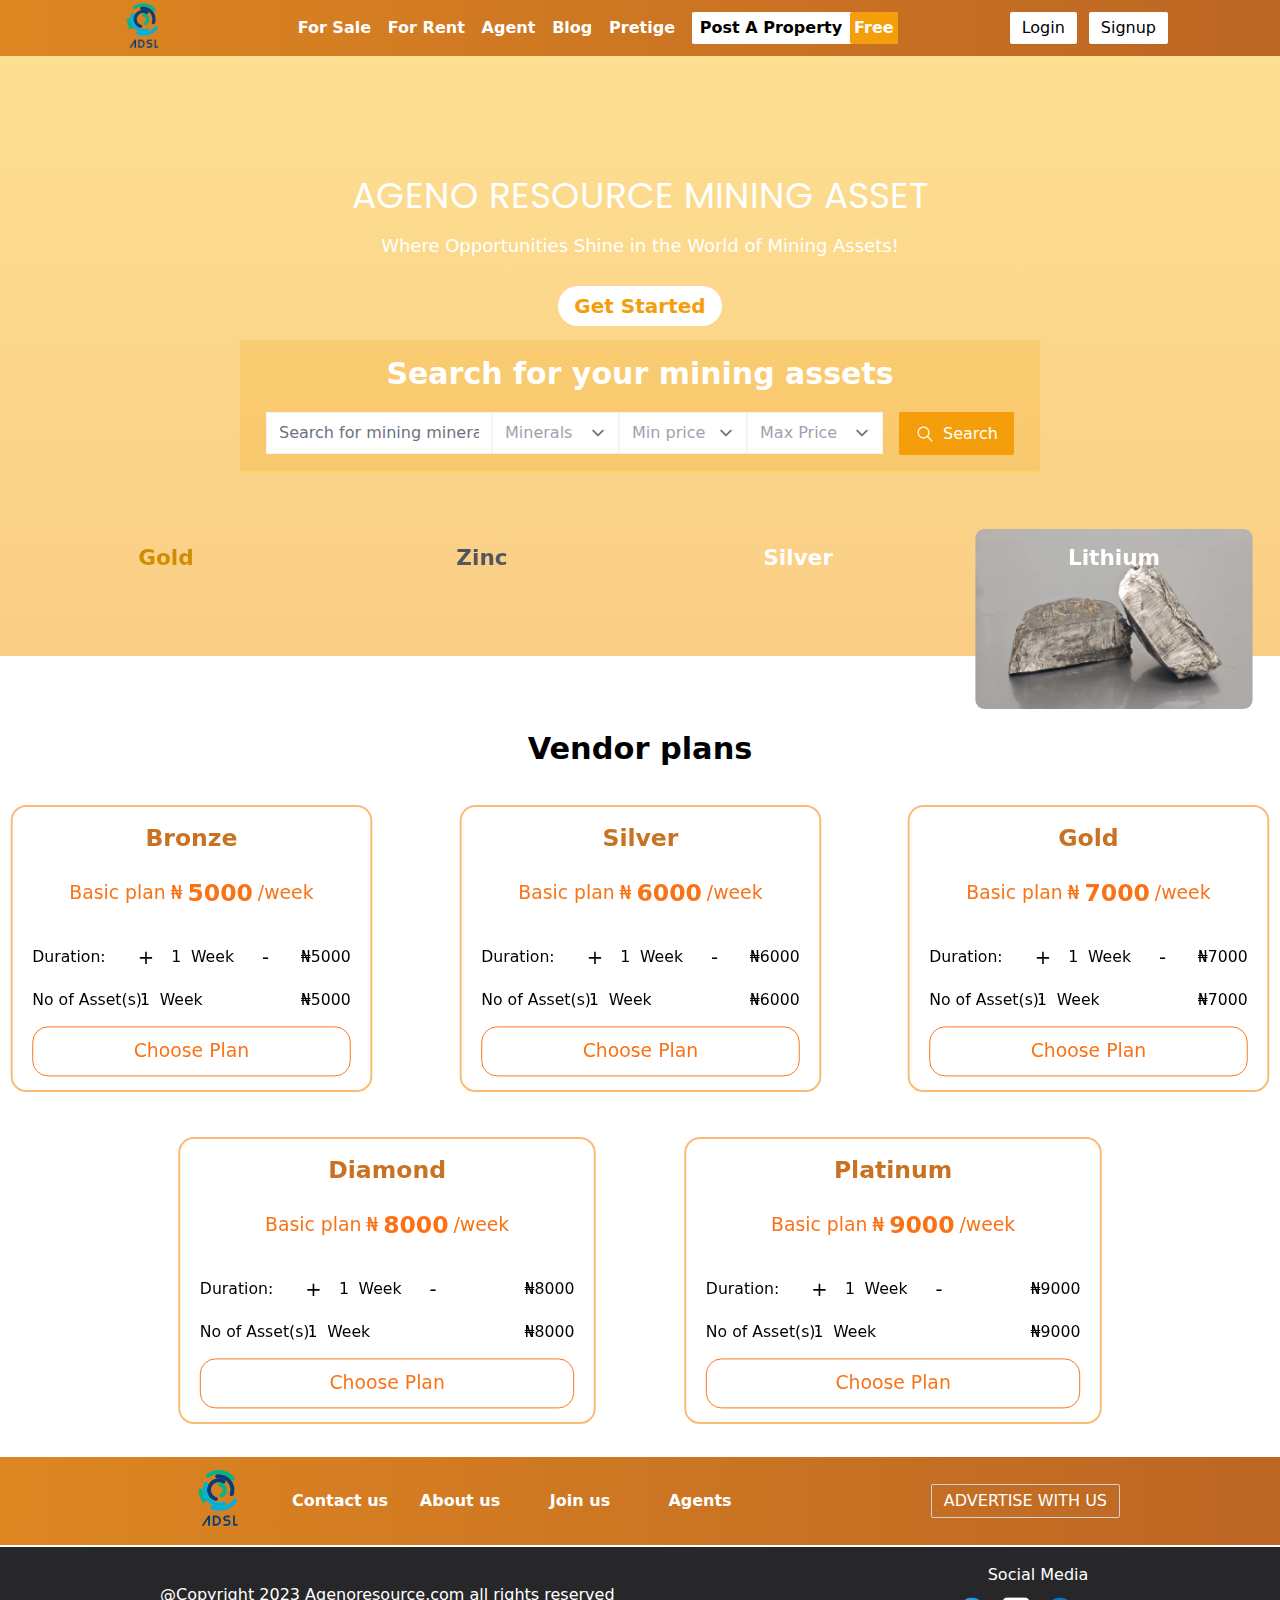
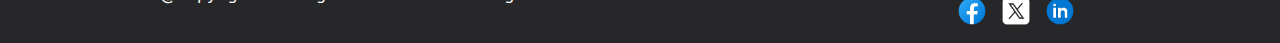
==== commit 2cb690a2: "forth commit" ====
--- a/index.html
+++ b/index.html
@@ -95,7 +95,7 @@
             </div>
             <div>
                 <select name="type" id=""  class="border border-gray-100">
-                    <option>Type</option>
+                    <option>Minerals</option>
                     <option value="gold">Gold</option>
                     <option value="silver">Silver</option>
                     <option value="bronze">Bronze</option>
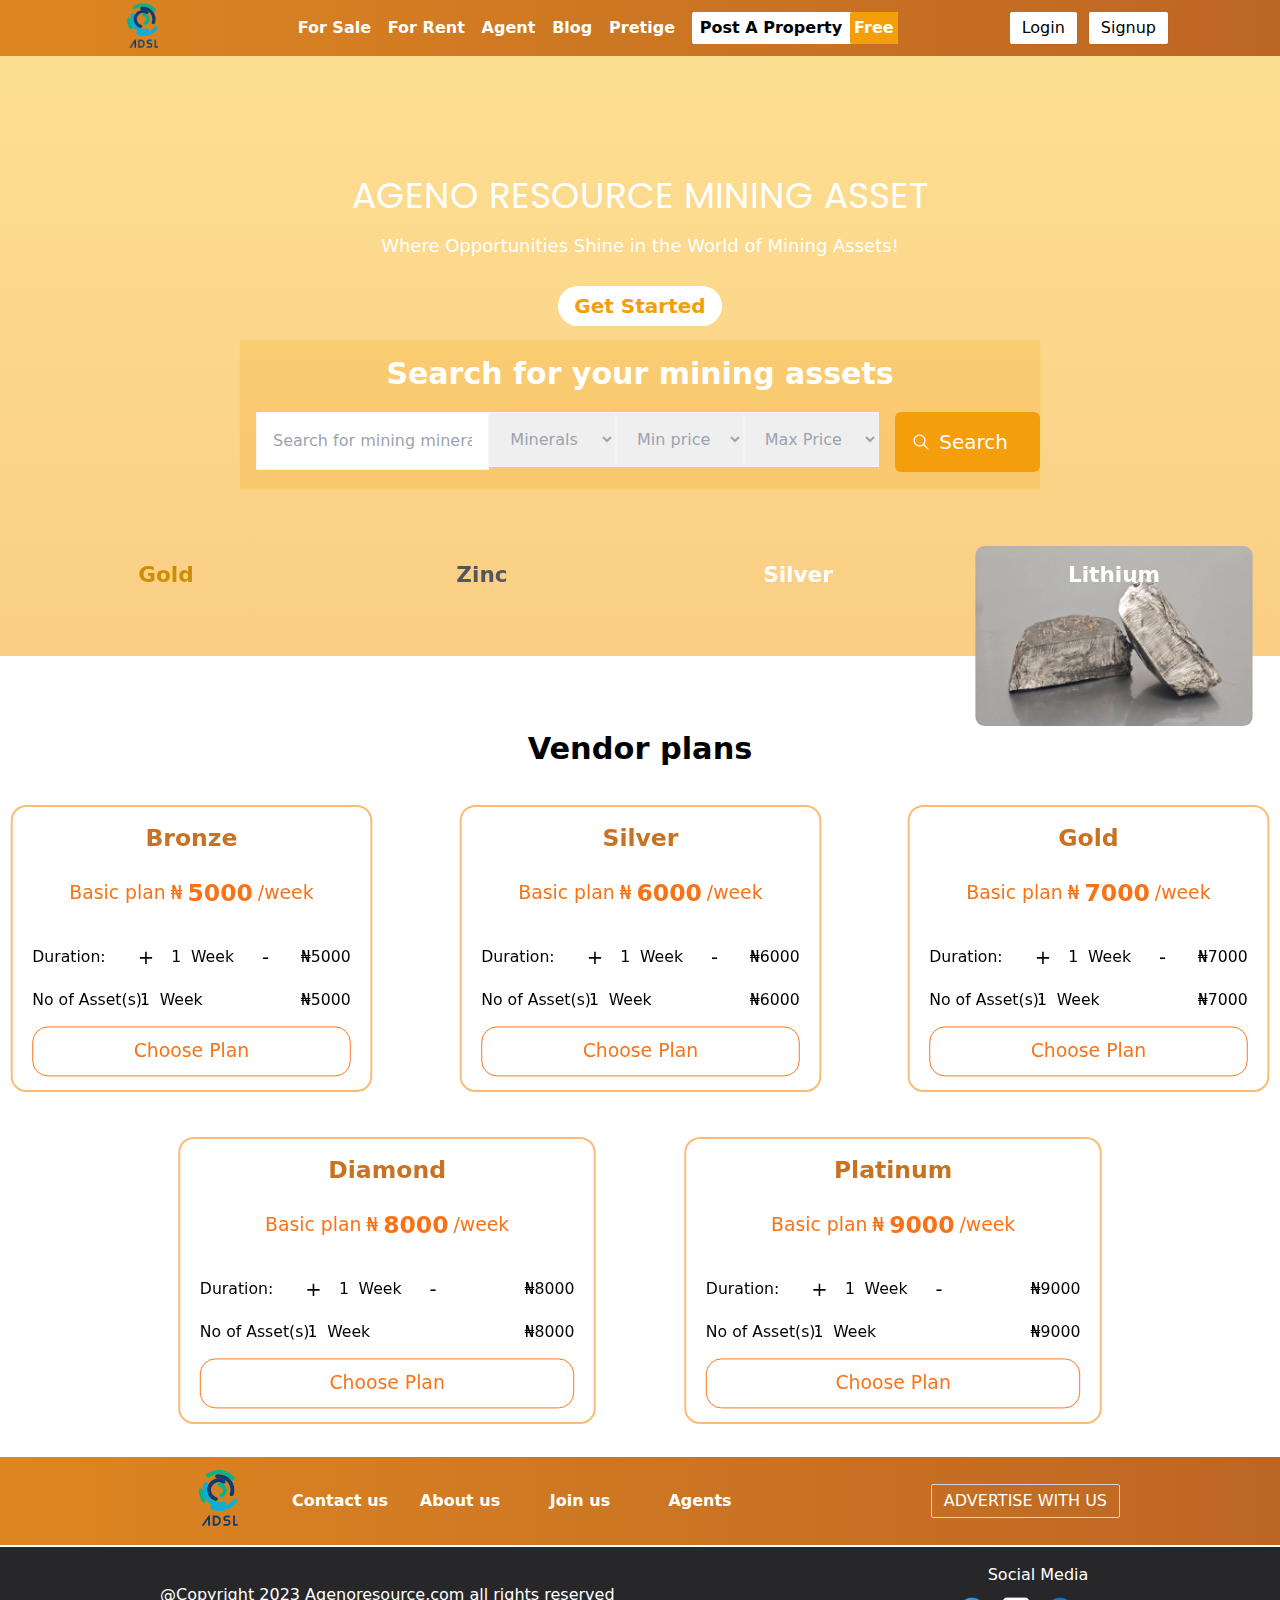
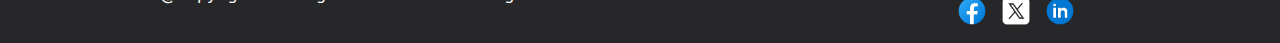
==== commit 4a3b6e1f: "first commit" ====
--- a/index.html
+++ b/index.html
@@ -2,9 +2,11 @@
 <html lang="en">
 <head>
 <meta charset="UTF-8">
+<meta name="theme-color" content="#D97706E3">
+<link rel="icon" href="/favicon.ico"/>
 <meta name="viewport" content="width=device-width, initial-scale=1.0">
 <meta http-equiv="X-UA-Compatible" content="ie=edge">
-<title>Document</title>
+<title>Agenoresource mining assets</title>
 <link rel="stylesheet" href="./styles/home.css">
 <link rel="stylesheet" href="./styles/tw.css">
 <style>
@@ -85,16 +87,16 @@
     <a href="#" class="bg-white text-amber-500  text-center font-semibold lg:text-xl hover:bg-gradient-to-r hover:shadow-md hover:from-amber-500 hover:to-amber-600 hover:text-white py-2 px-4 rounded-full">Get Started</a>
     </div>
 <!-- ASSETS FILTER -->
-    <div class="flex justify-center items-center mt-5">
-        <div class="bg-amber-500/20 lg:w-[800px] p-4 flex flex-col justify-center items-center w-full rounded-sm shadow-sm shadow-amber-300">
+    <div class="flex justify-center items-center mt-5 mb-10">
+        <div class="bg-amber-500/20 lg:w-[800px] p-4 flex flex-col w-full rounded-sm shadow-sm shadow-amber-300">
             <h1 class="text-xl text-center font-bold lg:text-3xl">Search for your mining assets</h1>
             <form action="#">
-            <div class="flex text-gray-400 mt-5">
+            <div class="flex flex-col lg:flex-row gap-y-2 text-gray-400 mt-5 w-full">
+            <div class="">
+                <input type="text" placeholder="Search for mining minerals" class="rounded-md w-full lg:rounded-none px-4 py-4 border border-gray-100 ring-0 outline-none focus:outline-none">
+            </div>
             <div>
-                <input type="text" placeholder="Search for mining minerals" class="border border-gray-100">
-            </div>
-            <div>
-                <select name="type" id=""  class="border border-gray-100">
+                <select name="type" id=""  class="py-4 border w-full ring-0 px-4 outline-none focus:outline-none border-gray-100">
                     <option>Minerals</option>
                     <option value="gold">Gold</option>
                     <option value="silver">Silver</option>
@@ -104,7 +106,7 @@
                 </select>
             </div>
             <div>
-                <select name="minimum_price" id=""  class="border border-gray-100">
+                <select name="minimum_price" id=""  class="py-4 border w-full ring-0 px-4 outline-none focus:outline-none border-gray-100">
                     <option>Min price</option>
                     <option value="50000">50,000</option>
                     <option value="100000">100,000</option>
@@ -114,7 +116,7 @@
                 </select>
             </div>
             <div>
-                <select name="maximum_price" id=""  class="border border-gray-100">
+                <select name="maximum_price" id=""  class="py-4 border w-full ring-0 px-4 outline-none focus:outline-none border-gray-100">
                     <option>Max Price</option>
                     <option value="500000">500,000</option>
                     <option value="1000000">1,000,000</option>
@@ -125,7 +127,7 @@
             </div>
             
             <div>
-            <button type="submit" class="flex items-center gap-x-2 transition-[scale] hover:bg-amber-600 hover:shadow-md hover:scale-95 bg-amber-500 text-white px-4 py-[0.6rem] ml-4 rounded-sm">
+            <button type="submit" class="w-full flex items-center gap-x-2 text-center hover:bg-amber-600 hover:shadow-md bg-amber-500 text-white p-4 lg:ml-4 lg:text-xl hover:scale-105 transition-[scale] duration-100 rounded-md">
                 <span>
                     <svg class="w-5 h-5">
                         <use href="#svg-search-icon"></use>
--- a/styles/tw.css
+++ b/styles/tw.css
@@ -46,7 +46,7 @@
   -o-tab-size: 4;
      tab-size: 4;
   /* 3 */
-  font-family: Figtree, ui-sans-serif, system-ui, sans-serif, "Apple Color Emoji", "Segoe UI Emoji", "Segoe UI Symbol", "Noto Color Emoji";
+  font-family: ui-sans-serif, system-ui, sans-serif, "Apple Color Emoji", "Segoe UI Emoji", "Segoe UI Symbol", "Noto Color Emoji";
   /* 4 */
   font-feature-settings: normal;
   /* 5 */
@@ -442,201 +442,6 @@
 
 [hidden] {
   display: none;
-}
-
-[type='text'],input:where(:not([type])),[type='email'],[type='url'],[type='password'],[type='number'],[type='date'],[type='datetime-local'],[type='month'],[type='search'],[type='tel'],[type='time'],[type='week'],[multiple],textarea,select {
-  -webkit-appearance: none;
-     -moz-appearance: none;
-          appearance: none;
-  background-color: #fff;
-  border-color: #6b7280;
-  border-width: 1px;
-  border-radius: 0px;
-  padding-top: 0.5rem;
-  padding-right: 0.75rem;
-  padding-bottom: 0.5rem;
-  padding-left: 0.75rem;
-  font-size: 1rem;
-  line-height: 1.5rem;
-  --tw-shadow: 0 0 #0000;
-}
-
-[type='text']:focus, input:where(:not([type])):focus, [type='email']:focus, [type='url']:focus, [type='password']:focus, [type='number']:focus, [type='date']:focus, [type='datetime-local']:focus, [type='month']:focus, [type='search']:focus, [type='tel']:focus, [type='time']:focus, [type='week']:focus, [multiple]:focus, textarea:focus, select:focus {
-  outline: 2px solid transparent;
-  outline-offset: 2px;
-  --tw-ring-inset: var(--tw-empty,/*!*/ /*!*/);
-  --tw-ring-offset-width: 0px;
-  --tw-ring-offset-color: #fff;
-  --tw-ring-color: #2563eb;
-  --tw-ring-offset-shadow: var(--tw-ring-inset) 0 0 0 var(--tw-ring-offset-width) var(--tw-ring-offset-color);
-  --tw-ring-shadow: var(--tw-ring-inset) 0 0 0 calc(1px + var(--tw-ring-offset-width)) var(--tw-ring-color);
-  box-shadow: var(--tw-ring-offset-shadow), var(--tw-ring-shadow), var(--tw-shadow);
-  border-color: #2563eb;
-}
-
-input::-moz-placeholder, textarea::-moz-placeholder {
-  color: #6b7280;
-  opacity: 1;
-}
-
-input::placeholder,textarea::placeholder {
-  color: #6b7280;
-  opacity: 1;
-}
-
-::-webkit-datetime-edit-fields-wrapper {
-  padding: 0;
-}
-
-::-webkit-date-and-time-value {
-  min-height: 1.5em;
-  text-align: inherit;
-}
-
-::-webkit-datetime-edit {
-  display: inline-flex;
-}
-
-::-webkit-datetime-edit,::-webkit-datetime-edit-year-field,::-webkit-datetime-edit-month-field,::-webkit-datetime-edit-day-field,::-webkit-datetime-edit-hour-field,::-webkit-datetime-edit-minute-field,::-webkit-datetime-edit-second-field,::-webkit-datetime-edit-millisecond-field,::-webkit-datetime-edit-meridiem-field {
-  padding-top: 0;
-  padding-bottom: 0;
-}
-
-select {
-  background-image: url("data:image/svg+xml,%3csvg xmlns='http://www.w3.org/2000/svg' fill='none' viewBox='0 0 20 20'%3e%3cpath stroke='%236b7280' stroke-linecap='round' stroke-linejoin='round' stroke-width='1.5' d='M6 8l4 4 4-4'/%3e%3c/svg%3e");
-  background-position: right 0.5rem center;
-  background-repeat: no-repeat;
-  background-size: 1.5em 1.5em;
-  padding-right: 2.5rem;
-  -webkit-print-color-adjust: exact;
-          print-color-adjust: exact;
-}
-
-[multiple],[size]:where(select:not([size="1"])) {
-  background-image: initial;
-  background-position: initial;
-  background-repeat: unset;
-  background-size: initial;
-  padding-right: 0.75rem;
-  -webkit-print-color-adjust: unset;
-          print-color-adjust: unset;
-}
-
-[type='checkbox'],[type='radio'] {
-  -webkit-appearance: none;
-     -moz-appearance: none;
-          appearance: none;
-  padding: 0;
-  -webkit-print-color-adjust: exact;
-          print-color-adjust: exact;
-  display: inline-block;
-  vertical-align: middle;
-  background-origin: border-box;
-  -webkit-user-select: none;
-     -moz-user-select: none;
-          user-select: none;
-  flex-shrink: 0;
-  height: 1rem;
-  width: 1rem;
-  color: #2563eb;
-  background-color: #fff;
-  border-color: #6b7280;
-  border-width: 1px;
-  --tw-shadow: 0 0 #0000;
-}
-
-[type='checkbox'] {
-  border-radius: 0px;
-}
-
-[type='radio'] {
-  border-radius: 100%;
-}
-
-[type='checkbox']:focus,[type='radio']:focus {
-  outline: 2px solid transparent;
-  outline-offset: 2px;
-  --tw-ring-inset: var(--tw-empty,/*!*/ /*!*/);
-  --tw-ring-offset-width: 2px;
-  --tw-ring-offset-color: #fff;
-  --tw-ring-color: #2563eb;
-  --tw-ring-offset-shadow: var(--tw-ring-inset) 0 0 0 var(--tw-ring-offset-width) var(--tw-ring-offset-color);
-  --tw-ring-shadow: var(--tw-ring-inset) 0 0 0 calc(2px + var(--tw-ring-offset-width)) var(--tw-ring-color);
-  box-shadow: var(--tw-ring-offset-shadow), var(--tw-ring-shadow), var(--tw-shadow);
-}
-
-[type='checkbox']:checked,[type='radio']:checked {
-  border-color: transparent;
-  background-color: currentColor;
-  background-size: 100% 100%;
-  background-position: center;
-  background-repeat: no-repeat;
-}
-
-[type='checkbox']:checked {
-  background-image: url("data:image/svg+xml,%3csvg viewBox='0 0 16 16' fill='white' xmlns='http://www.w3.org/2000/svg'%3e%3cpath d='M12.207 4.793a1 1 0 010 1.414l-5 5a1 1 0 01-1.414 0l-2-2a1 1 0 011.414-1.414L6.5 9.086l4.293-4.293a1 1 0 011.414 0z'/%3e%3c/svg%3e");
-}
-
-@media (forced-colors: active)  {
-  [type='checkbox']:checked {
-    -webkit-appearance: auto;
-       -moz-appearance: auto;
-            appearance: auto;
-  }
-}
-
-[type='radio']:checked {
-  background-image: url("data:image/svg+xml,%3csvg viewBox='0 0 16 16' fill='white' xmlns='http://www.w3.org/2000/svg'%3e%3ccircle cx='8' cy='8' r='3'/%3e%3c/svg%3e");
-}
-
-@media (forced-colors: active)  {
-  [type='radio']:checked {
-    -webkit-appearance: auto;
-       -moz-appearance: auto;
-            appearance: auto;
-  }
-}
-
-[type='checkbox']:checked:hover,[type='checkbox']:checked:focus,[type='radio']:checked:hover,[type='radio']:checked:focus {
-  border-color: transparent;
-  background-color: currentColor;
-}
-
-[type='checkbox']:indeterminate {
-  background-image: url("data:image/svg+xml,%3csvg xmlns='http://www.w3.org/2000/svg' fill='none' viewBox='0 0 16 16'%3e%3cpath stroke='white' stroke-linecap='round' stroke-linejoin='round' stroke-width='2' d='M4 8h8'/%3e%3c/svg%3e");
-  border-color: transparent;
-  background-color: currentColor;
-  background-size: 100% 100%;
-  background-position: center;
-  background-repeat: no-repeat;
-}
-
-@media (forced-colors: active)  {
-  [type='checkbox']:indeterminate {
-    -webkit-appearance: auto;
-       -moz-appearance: auto;
-            appearance: auto;
-  }
-}
-
-[type='checkbox']:indeterminate:hover,[type='checkbox']:indeterminate:focus {
-  border-color: transparent;
-  background-color: currentColor;
-}
-
-[type='file'] {
-  background: unset;
-  border-color: inherit;
-  border-width: 0;
-  border-radius: 0;
-  padding: 0;
-  font-size: unset;
-  line-height: inherit;
-}
-
-[type='file']:focus {
-  outline: 1px solid ButtonText;
-  outline: 1px auto -webkit-focus-ring-color;
 }
 
 *, ::before, ::after {
@@ -773,77 +578,24 @@
   }
 }
 
-.sr-only {
-  position: absolute;
-  width: 1px;
-  height: 1px;
-  padding: 0;
-  margin: -1px;
-  overflow: hidden;
-  clip: rect(0, 0, 0, 0);
-  white-space: nowrap;
-  border-width: 0;
-}
-
-.fixed {
-  position: fixed;
-}
-
 .absolute {
   position: absolute;
 }
 
-.relative {
-  position: relative;
-}
-
-.inset-0 {
-  inset: 0px;
-}
-
-.end-0 {
-  inset-inline-end: 0px;
-}
-
 .left-0 {
   left: 0px;
 }
 
-.right-0 {
-  right: 0px;
-}
-
-.start-0 {
-  inset-inline-start: 0px;
-}
-
-.top-0 {
-  top: 0px;
-}
-
 .top-14 {
   top: 3.5rem;
 }
 
-.z-0 {
-  z-index: 0;
-}
-
 .z-10 {
   z-index: 10;
 }
 
-.z-50 {
-  z-index: 50;
-}
-
 .m-0 {
   margin: 0px;
-}
-
-.mx-6 {
-  margin-left: 1.5rem;
-  margin-right: 1.5rem;
 }
 
 .mx-auto {
@@ -851,82 +603,22 @@
   margin-right: auto;
 }
 
-.-me-2 {
-  margin-inline-end: -0.5rem;
-}
-
-.-ml-px {
-  margin-left: -1px;
-}
-
-.-mt-px {
-  margin-top: -1px;
-}
-
 .mb-4 {
   margin-bottom: 1rem;
 }
 
-.mb-6 {
-  margin-bottom: 1.5rem;
-}
-
 .mb-8 {
   margin-bottom: 2rem;
 }
 
-.ml-1 {
-  margin-left: 0.25rem;
-}
-
-.ml-12 {
-  margin-left: 3rem;
-}
-
-.ml-2 {
-  margin-left: 0.5rem;
-}
-
-.ml-3 {
-  margin-left: 0.75rem;
-}
-
 .ml-4 {
   margin-left: 1rem;
 }
 
-.mr-1 {
-  margin-right: 0.25rem;
-}
-
-.mr-2 {
-  margin-right: 0.5rem;
-}
-
 .mr-3 {
   margin-right: 0.75rem;
 }
 
-.ms-1 {
-  margin-inline-start: 0.25rem;
-}
-
-.ms-2 {
-  margin-inline-start: 0.5rem;
-}
-
-.ms-3 {
-  margin-inline-start: 0.75rem;
-}
-
-.ms-4 {
-  margin-inline-start: 1rem;
-}
-
-.mt-1 {
-  margin-top: 0.25rem;
-}
-
 .mt-10 {
   margin-top: 2.5rem;
 }
@@ -935,36 +627,16 @@
   margin-top: 3rem;
 }
 
-.mt-16 {
-  margin-top: 4rem;
-}
-
-.mt-2 {
-  margin-top: 0.5rem;
-}
-
-.mt-3 {
-  margin-top: 0.75rem;
-}
-
-.mt-4 {
-  margin-top: 1rem;
-}
-
 .mt-5 {
   margin-top: 1.25rem;
 }
 
-.mt-6 {
-  margin-top: 1.5rem;
-}
-
-.mt-8 {
-  margin-top: 2rem;
-}
-
-.mb-1 {
-  margin-bottom: 0.25rem;
+.mb-5 {
+  margin-bottom: 1.25rem;
+}
+
+.mb-10 {
+  margin-bottom: 2.5rem;
 }
 
 .box-border {
@@ -979,14 +651,6 @@
   display: flex;
 }
 
-.inline-flex {
-  display: inline-flex;
-}
-
-.table {
-  display: table;
-}
-
 .grid {
   display: grid;
 }
@@ -999,16 +663,8 @@
   height: 3.5rem;
 }
 
-.h-16 {
-  height: 4rem;
-}
-
-.h-20 {
-  height: 5rem;
-}
-
-.h-4 {
-  height: 1rem;
+.h-40 {
+  height: 10rem;
 }
 
 .h-5 {
@@ -1019,30 +675,14 @@
   height: 1.5rem;
 }
 
-.h-7 {
-  height: 1.75rem;
-}
-
 .h-8 {
   height: 2rem;
 }
 
-.h-9 {
-  height: 2.25rem;
-}
-
-.h-40 {
-  height: 10rem;
-}
-
 .h-10 {
   height: 2.5rem;
 }
 
-.min-h-screen {
-  min-height: 100vh;
-}
-
 .w-12 {
   width: 3rem;
 }
@@ -1055,16 +695,8 @@
   width: 5rem;
 }
 
-.w-3\/4 {
-  width: 75%;
-}
-
-.w-4 {
-  width: 1rem;
-}
-
-.w-48 {
-  width: 12rem;
+.w-40 {
+  width: 10rem;
 }
 
 .w-5 {
@@ -1075,124 +707,30 @@
   width: 1.5rem;
 }
 
-.w-7 {
-  width: 1.75rem;
-}
-
 .w-8 {
   width: 2rem;
 }
 
+.w-\[250px\] {
+  width: 250px;
+}
+
 .w-\[600px\] {
   width: 600px;
 }
 
-.w-auto {
-  width: auto;
-}
-
 .w-full {
   width: 100%;
 }
 
-.w-\[200px\] {
-  width: 200px;
-}
-
-.w-\[220px\] {
-  width: 220px;
-}
-
-.w-\[22\] {
-  width: 22;
-}
-
-.w-\[250px\] {
-  width: 250px;
-}
-
-.w-10 {
-  width: 2.5rem;
-}
-
-.w-40 {
-  width: 10rem;
-}
-
-.max-w-6xl {
-  max-width: 72rem;
-}
-
-.max-w-7xl {
-  max-width: 80rem;
-}
-
-.max-w-xl {
-  max-width: 36rem;
-}
-
-.flex-1 {
-  flex: 1 1 0%;
-}
-
-.flex-\[0\] {
-  flex: 0;
-}
-
-.shrink-0 {
-  flex-shrink: 0;
-}
-
-.origin-top {
-  transform-origin: top;
-}
-
-.translate-y-0 {
-  --tw-translate-y: 0px;
-  transform: translate(var(--tw-translate-x), var(--tw-translate-y)) rotate(var(--tw-rotate)) skewX(var(--tw-skew-x)) skewY(var(--tw-skew-y)) scaleX(var(--tw-scale-x)) scaleY(var(--tw-scale-y));
-}
-
-.translate-y-4 {
-  --tw-translate-y: 1rem;
-  transform: translate(var(--tw-translate-x), var(--tw-translate-y)) rotate(var(--tw-rotate)) skewX(var(--tw-skew-x)) skewY(var(--tw-skew-y)) scaleX(var(--tw-scale-x)) scaleY(var(--tw-scale-y));
-}
-
-.scale-100 {
-  --tw-scale-x: 1;
-  --tw-scale-y: 1;
-  transform: translate(var(--tw-translate-x), var(--tw-translate-y)) rotate(var(--tw-rotate)) skewX(var(--tw-skew-x)) skewY(var(--tw-skew-y)) scaleX(var(--tw-scale-x)) scaleY(var(--tw-scale-y));
-}
-
-.scale-95 {
-  --tw-scale-x: .95;
-  --tw-scale-y: .95;
-  transform: translate(var(--tw-translate-x), var(--tw-translate-y)) rotate(var(--tw-rotate)) skewX(var(--tw-skew-x)) skewY(var(--tw-skew-y)) scaleX(var(--tw-scale-x)) scaleY(var(--tw-scale-y));
-}
-
-.transform {
-  transform: translate(var(--tw-translate-x), var(--tw-translate-y)) rotate(var(--tw-rotate)) skewX(var(--tw-skew-x)) skewY(var(--tw-skew-y)) scaleX(var(--tw-scale-x)) scaleY(var(--tw-scale-y));
-}
-
-.cursor-default {
-  cursor: default;
-}
-
 .cursor-pointer {
   cursor: pointer;
 }
 
-.resize {
-  resize: both;
-}
-
 .list-none {
   list-style-type: none;
 }
 
-.grid-cols-1 {
-  grid-template-columns: repeat(1, minmax(0, 1fr));
-}
-
 .grid-cols-2 {
   grid-template-columns: repeat(2, minmax(0, 1fr));
 }
@@ -1205,10 +743,6 @@
   align-items: center;
 }
 
-.justify-end {
-  justify-content: flex-end;
-}
-
 .justify-center {
   justify-content: center;
 }
@@ -1217,24 +751,8 @@
   justify-content: space-between;
 }
 
-.justify-around {
-  justify-content: space-around;
-}
-
-.justify-items-center {
-  justify-items: center;
-}
-
 .gap-2 {
   gap: 0.5rem;
-}
-
-.gap-4 {
-  gap: 1rem;
-}
-
-.gap-6 {
-  gap: 1.5rem;
 }
 
 .gap-x-2 {
@@ -1252,64 +770,26 @@
        column-gap: 0.75rem;
 }
 
+.gap-y-2 {
+  row-gap: 0.5rem;
+}
+
 .gap-y-4 {
   row-gap: 1rem;
 }
 
-.gap-y-2 {
-  row-gap: 0.5rem;
-}
-
-.space-x-8 > :not([hidden]) ~ :not([hidden]) {
-  --tw-space-x-reverse: 0;
-  margin-right: calc(2rem * var(--tw-space-x-reverse));
-  margin-left: calc(2rem * calc(1 - var(--tw-space-x-reverse)));
-}
-
-.space-y-1 > :not([hidden]) ~ :not([hidden]) {
-  --tw-space-y-reverse: 0;
-  margin-top: calc(0.25rem * calc(1 - var(--tw-space-y-reverse)));
-  margin-bottom: calc(0.25rem * var(--tw-space-y-reverse));
-}
-
-.space-y-6 > :not([hidden]) ~ :not([hidden]) {
-  --tw-space-y-reverse: 0;
-  margin-top: calc(1.5rem * calc(1 - var(--tw-space-y-reverse)));
-  margin-bottom: calc(1.5rem * var(--tw-space-y-reverse));
-}
-
-.self-center {
-  align-self: center;
-}
-
 .overflow-hidden {
   overflow: hidden;
 }
 
-.overflow-y-auto {
-  overflow-y: auto;
-}
-
-.overflow-y-hidden {
-  overflow-y: hidden;
-}
-
 .whitespace-nowrap {
   white-space: nowrap;
 }
 
-.rounded {
-  border-radius: 0.25rem;
-}
-
 .rounded-full {
   border-radius: 9999px;
 }
 
-.rounded-lg {
-  border-radius: 0.5rem;
-}
-
 .rounded-md {
   border-radius: 0.375rem;
 }
@@ -1318,21 +798,6 @@
   border-radius: 0.125rem;
 }
 
-.rounded-l-md {
-  border-top-left-radius: 0.375rem;
-  border-bottom-left-radius: 0.375rem;
-}
-
-.rounded-r-md {
-  border-top-right-radius: 0.375rem;
-  border-bottom-right-radius: 0.375rem;
-}
-
-.rounded-s {
-  border-start-start-radius: 0.25rem;
-  border-end-start-radius: 0.25rem;
-}
-
 .border {
   border-width: 1px;
 }
@@ -1349,20 +814,8 @@
   border-bottom-width: 2px;
 }
 
-.border-l-4 {
-  border-left-width: 4px;
-}
-
-.border-r {
-  border-right-width: 1px;
-}
-
 .border-t {
   border-top-width: 1px;
-}
-
-.border-b-4 {
-  border-bottom-width: 4px;
 }
 
 .border-amber-300 {
@@ -1379,40 +832,16 @@
   border-color: rgb(243 244 246 / var(--tw-border-opacity));
 }
 
-.border-gray-200 {
-  --tw-border-opacity: 1;
-  border-color: rgb(229 231 235 / var(--tw-border-opacity));
-}
-
 .border-gray-300 {
   --tw-border-opacity: 1;
   border-color: rgb(209 213 219 / var(--tw-border-opacity));
 }
 
-.border-gray-400 {
-  --tw-border-opacity: 1;
-  border-color: rgb(156 163 175 / var(--tw-border-opacity));
-}
-
-.border-indigo-400 {
-  --tw-border-opacity: 1;
-  border-color: rgb(129 140 248 / var(--tw-border-opacity));
-}
-
-.border-transparent {
-  border-color: transparent;
-}
-
 .border-white {
   --tw-border-opacity: 1;
   border-color: rgb(255 255 255 / var(--tw-border-opacity));
 }
 
-.border-red-500 {
-  --tw-border-opacity: 1;
-  border-color: rgb(239 68 68 / var(--tw-border-opacity));
-}
-
 .bg-amber-500 {
   --tw-bg-opacity: 1;
   background-color: rgb(245 158 11 / var(--tw-bg-opacity));
@@ -1427,34 +856,14 @@
   background-color: rgb(146 64 14 / var(--tw-bg-opacity));
 }
 
-.bg-gray-100 {
+.bg-white {
   --tw-bg-opacity: 1;
-  background-color: rgb(243 244 246 / var(--tw-bg-opacity));
-}
-
-.bg-gray-500 {
+  background-color: rgb(255 255 255 / var(--tw-bg-opacity));
+}
+
+.bg-zinc-800 {
   --tw-bg-opacity: 1;
-  background-color: rgb(107 114 128 / var(--tw-bg-opacity));
-}
-
-.bg-gray-800 {
-  --tw-bg-opacity: 1;
-  background-color: rgb(31 41 55 / var(--tw-bg-opacity));
-}
-
-.bg-indigo-50 {
-  --tw-bg-opacity: 1;
-  background-color: rgb(238 242 255 / var(--tw-bg-opacity));
-}
-
-.bg-red-50 {
-  --tw-bg-opacity: 1;
-  background-color: rgb(254 242 242 / var(--tw-bg-opacity));
-}
-
-.bg-red-500 {
-  --tw-bg-opacity: 1;
-  background-color: rgb(239 68 68 / var(--tw-bg-opacity));
+  background-color: rgb(39 39 42 / var(--tw-bg-opacity));
 }
 
 .bg-red-600 {
@@ -1462,55 +871,8 @@
   background-color: rgb(220 38 38 / var(--tw-bg-opacity));
 }
 
-.bg-red-800 {
-  --tw-bg-opacity: 1;
-  background-color: rgb(153 27 27 / var(--tw-bg-opacity));
-}
-
-.bg-white {
-  --tw-bg-opacity: 1;
-  background-color: rgb(255 255 255 / var(--tw-bg-opacity));
-}
-
-.bg-gray-700 {
-  --tw-bg-opacity: 1;
-  background-color: rgb(55 65 81 / var(--tw-bg-opacity));
-}
-
-.bg-red-700 {
-  --tw-bg-opacity: 1;
-  background-color: rgb(185 28 28 / var(--tw-bg-opacity));
-}
-
-.bg-zinc-800 {
-  --tw-bg-opacity: 1;
-  background-color: rgb(39 39 42 / var(--tw-bg-opacity));
-}
-
-.bg-gradient-to-r {
-  background-image: linear-gradient(to right, var(--tw-gradient-stops));
-}
-
 .bg-gradient-to-t {
   background-image: linear-gradient(to top, var(--tw-gradient-stops));
-}
-
-.from-amber-600 {
-  --tw-gradient-from: #d97706 var(--tw-gradient-from-position);
-  --tw-gradient-to: rgb(217 119 6 / 0) var(--tw-gradient-to-position);
-  --tw-gradient-stops: var(--tw-gradient-from), var(--tw-gradient-to);
-}
-
-.from-gray-700 {
-  --tw-gradient-from: #374151 var(--tw-gradient-from-position);
-  --tw-gradient-to: rgb(55 65 81 / 0) var(--tw-gradient-to-position);
-  --tw-gradient-stops: var(--tw-gradient-from), var(--tw-gradient-to);
-}
-
-.from-gray-700\/50 {
-  --tw-gradient-from: rgb(55 65 81 / 0.5) var(--tw-gradient-from-position);
-  --tw-gradient-to: rgb(55 65 81 / 0) var(--tw-gradient-to-position);
-  --tw-gradient-stops: var(--tw-gradient-from), var(--tw-gradient-to);
 }
 
 .from-yellow-500 {
@@ -1525,15 +887,6 @@
   --tw-gradient-stops: var(--tw-gradient-from), var(--tw-gradient-to);
 }
 
-.via-transparent {
-  --tw-gradient-to: rgb(0 0 0 / 0)  var(--tw-gradient-to-position);
-  --tw-gradient-stops: var(--tw-gradient-from), transparent var(--tw-gradient-via-position), var(--tw-gradient-to);
-}
-
-.to-amber-700 {
-  --tw-gradient-to: #b45309 var(--tw-gradient-to-position);
-}
-
 .to-yellow-600 {
   --tw-gradient-to: #ca8a04 var(--tw-gradient-to-position);
 }
@@ -1547,30 +900,10 @@
           background-clip: text;
 }
 
-.bg-center {
-  background-position: center;
-}
-
-.fill-current {
-  fill: currentColor;
-}
-
 .fill-white {
   fill: #fff;
 }
 
-.stroke-gray-400 {
-  stroke: #9ca3af;
-}
-
-.stroke-gray-600 {
-  stroke: #4b5563;
-}
-
-.stroke-red-500 {
-  stroke: #ef4444;
-}
-
 .p-1 {
   padding: 0.25rem;
 }
@@ -1581,25 +914,6 @@
 
 .p-4 {
   padding: 1rem;
-}
-
-.p-6 {
-  padding: 1.5rem;
-}
-
-.px-0 {
-  padding-left: 0px;
-  padding-right: 0px;
-}
-
-.px-1 {
-  padding-left: 0.25rem;
-  padding-right: 0.25rem;
-}
-
-.px-2 {
-  padding-left: 0.5rem;
-  padding-right: 0.5rem;
 }
 
 .px-3 {
@@ -1612,21 +926,11 @@
   padding-right: 1rem;
 }
 
-.px-6 {
-  padding-left: 1.5rem;
-  padding-right: 1.5rem;
-}
-
 .py-1 {
   padding-top: 0.25rem;
   padding-bottom: 0.25rem;
 }
 
-.py-12 {
-  padding-top: 3rem;
-  padding-bottom: 3rem;
-}
-
 .py-2 {
   padding-top: 0.5rem;
   padding-bottom: 0.5rem;
@@ -1642,79 +946,21 @@
   padding-bottom: 1rem;
 }
 
-.py-6 {
-  padding-top: 1.5rem;
-  padding-bottom: 1.5rem;
-}
-
-.py-3 {
-  padding-top: 0.75rem;
-  padding-bottom: 0.75rem;
-}
-
 .py-\[0\.6rem\] {
   padding-top: 0.6rem;
   padding-bottom: 0.6rem;
 }
 
-.pb-1 {
-  padding-bottom: 0.25rem;
-}
-
-.pb-3 {
-  padding-bottom: 0.75rem;
-}
-
-.pe-4 {
-  padding-inline-end: 1rem;
-}
-
 .pl-2 {
   padding-left: 0.5rem;
 }
 
-.ps-3 {
-  padding-inline-start: 0.75rem;
-}
-
-.pt-1 {
-  padding-top: 0.25rem;
-}
-
-.pt-2 {
-  padding-top: 0.5rem;
-}
-
-.pt-4 {
-  padding-top: 1rem;
-}
-
-.pt-6 {
-  padding-top: 1.5rem;
-}
-
-.pt-8 {
-  padding-top: 2rem;
-}
-
 .text-left {
   text-align: left;
 }
 
 .text-center {
   text-align: center;
-}
-
-.text-right {
-  text-align: right;
-}
-
-.text-start {
-  text-align: start;
-}
-
-.font-sans {
-  font-family: Figtree, ui-sans-serif, system-ui, sans-serif, "Apple Color Emoji", "Segoe UI Emoji", "Segoe UI Symbol", "Noto Color Emoji";
 }
 
 .text-2xl {
@@ -1722,73 +968,26 @@
   line-height: 2rem;
 }
 
-.text-base {
-  font-size: 1rem;
-  line-height: 1.5rem;
-}
-
 .text-lg {
   font-size: 1.125rem;
   line-height: 1.75rem;
 }
 
-.text-sm {
-  font-size: 0.875rem;
-  line-height: 1.25rem;
-}
-
 .text-xl {
   font-size: 1.25rem;
   line-height: 1.75rem;
 }
 
-.text-xs {
-  font-size: 0.75rem;
-  line-height: 1rem;
-}
-
 .font-bold {
   font-weight: 700;
 }
 
-.font-medium {
-  font-weight: 500;
-}
-
 .font-semibold {
   font-weight: 600;
 }
 
 .uppercase {
   text-transform: uppercase;
-}
-
-.leading-4 {
-  line-height: 1rem;
-}
-
-.leading-5 {
-  line-height: 1.25rem;
-}
-
-.leading-7 {
-  line-height: 1.75rem;
-}
-
-.leading-relaxed {
-  line-height: 1.625;
-}
-
-.leading-tight {
-  line-height: 1.25;
-}
-
-.tracking-wider {
-  letter-spacing: 0.05em;
-}
-
-.tracking-widest {
-  letter-spacing: 0.1em;
 }
 
 .text-amber-500 {
@@ -1801,66 +1000,11 @@
   color: rgb(0 0 0 / var(--tw-text-opacity));
 }
 
-.text-gray-200 {
-  --tw-text-opacity: 1;
-  color: rgb(229 231 235 / var(--tw-text-opacity));
-}
-
-.text-gray-300 {
-  --tw-text-opacity: 1;
-  color: rgb(209 213 219 / var(--tw-text-opacity));
-}
-
 .text-gray-400 {
   --tw-text-opacity: 1;
   color: rgb(156 163 175 / var(--tw-text-opacity));
 }
 
-.text-gray-500 {
-  --tw-text-opacity: 1;
-  color: rgb(107 114 128 / var(--tw-text-opacity));
-}
-
-.text-gray-600 {
-  --tw-text-opacity: 1;
-  color: rgb(75 85 99 / var(--tw-text-opacity));
-}
-
-.text-gray-700 {
-  --tw-text-opacity: 1;
-  color: rgb(55 65 81 / var(--tw-text-opacity));
-}
-
-.text-gray-800 {
-  --tw-text-opacity: 1;
-  color: rgb(31 41 55 / var(--tw-text-opacity));
-}
-
-.text-gray-900 {
-  --tw-text-opacity: 1;
-  color: rgb(17 24 39 / var(--tw-text-opacity));
-}
-
-.text-green-600 {
-  --tw-text-opacity: 1;
-  color: rgb(22 163 74 / var(--tw-text-opacity));
-}
-
-.text-indigo-600 {
-  --tw-text-opacity: 1;
-  color: rgb(79 70 229 / var(--tw-text-opacity));
-}
-
-.text-indigo-700 {
-  --tw-text-opacity: 1;
-  color: rgb(67 56 202 / var(--tw-text-opacity));
-}
-
-.text-red-600 {
-  --tw-text-opacity: 1;
-  color: rgb(220 38 38 / var(--tw-text-opacity));
-}
-
 .text-transparent {
   color: transparent;
 }
@@ -1870,58 +1014,8 @@
   color: rgb(255 255 255 / var(--tw-text-opacity));
 }
 
-.text-amber-600 {
-  --tw-text-opacity: 1;
-  color: rgb(217 119 6 / var(--tw-text-opacity));
-}
-
-.underline {
-  text-decoration-line: underline;
-}
-
 .no-underline {
   text-decoration-line: none;
-}
-
-.antialiased {
-  -webkit-font-smoothing: antialiased;
-  -moz-osx-font-smoothing: grayscale;
-}
-
-.opacity-0 {
-  opacity: 0;
-}
-
-.opacity-100 {
-  opacity: 1;
-}
-
-.opacity-75 {
-  opacity: 0.75;
-}
-
-.shadow {
-  --tw-shadow: 0 1px 3px 0 rgb(0 0 0 / 0.1), 0 1px 2px -1px rgb(0 0 0 / 0.1);
-  --tw-shadow-colored: 0 1px 3px 0 var(--tw-shadow-color), 0 1px 2px -1px var(--tw-shadow-color);
-  box-shadow: var(--tw-ring-offset-shadow, 0 0 #0000), var(--tw-ring-shadow, 0 0 #0000), var(--tw-shadow);
-}
-
-.shadow-2xl {
-  --tw-shadow: 0 25px 50px -12px rgb(0 0 0 / 0.25);
-  --tw-shadow-colored: 0 25px 50px -12px var(--tw-shadow-color);
-  box-shadow: var(--tw-ring-offset-shadow, 0 0 #0000), var(--tw-ring-shadow, 0 0 #0000), var(--tw-shadow);
-}
-
-.shadow-lg {
-  --tw-shadow: 0 10px 15px -3px rgb(0 0 0 / 0.1), 0 4px 6px -4px rgb(0 0 0 / 0.1);
-  --tw-shadow-colored: 0 10px 15px -3px var(--tw-shadow-color), 0 4px 6px -4px var(--tw-shadow-color);
-  box-shadow: var(--tw-ring-offset-shadow, 0 0 #0000), var(--tw-ring-shadow, 0 0 #0000), var(--tw-shadow);
-}
-
-.shadow-md {
-  --tw-shadow: 0 4px 6px -1px rgb(0 0 0 / 0.1), 0 2px 4px -2px rgb(0 0 0 / 0.1);
-  --tw-shadow-colored: 0 4px 6px -1px var(--tw-shadow-color), 0 2px 4px -2px var(--tw-shadow-color);
-  box-shadow: var(--tw-ring-offset-shadow, 0 0 #0000), var(--tw-ring-shadow, 0 0 #0000), var(--tw-shadow);
 }
 
 .shadow-sm {
@@ -1930,40 +1024,14 @@
   box-shadow: var(--tw-ring-offset-shadow, 0 0 #0000), var(--tw-ring-shadow, 0 0 #0000), var(--tw-shadow);
 }
 
-.shadow-xl {
-  --tw-shadow: 0 20px 25px -5px rgb(0 0 0 / 0.1), 0 8px 10px -6px rgb(0 0 0 / 0.1);
-  --tw-shadow-colored: 0 20px 25px -5px var(--tw-shadow-color), 0 8px 10px -6px var(--tw-shadow-color);
-  box-shadow: var(--tw-ring-offset-shadow, 0 0 #0000), var(--tw-ring-shadow, 0 0 #0000), var(--tw-shadow);
-}
-
-.shadow-gray-500\/20 {
-  --tw-shadow-color: rgb(107 114 128 / 0.2);
-  --tw-shadow: var(--tw-shadow-colored);
-}
-
-.shadow-amber-400 {
-  --tw-shadow-color: #fbbf24;
-  --tw-shadow: var(--tw-shadow-colored);
-}
-
 .shadow-amber-300 {
   --tw-shadow-color: #fcd34d;
   --tw-shadow: var(--tw-shadow-colored);
 }
 
-.shadow-amber-200 {
-  --tw-shadow-color: #fde68a;
-  --tw-shadow: var(--tw-shadow-colored);
-}
-
-.shadow-amber-200\/50 {
-  --tw-shadow-color: rgb(253 230 138 / 0.5);
-  --tw-shadow: var(--tw-shadow-colored);
-}
-
-.shadow-amber-100 {
-  --tw-shadow-color: #fef3c7;
-  --tw-shadow: var(--tw-shadow-colored);
+.outline-none {
+  outline: 2px solid transparent;
+  outline-offset: 2px;
 }
 
 .outline-0 {
@@ -1976,33 +1044,16 @@
   box-shadow: var(--tw-ring-offset-shadow), var(--tw-ring-shadow), var(--tw-shadow, 0 0 #0000);
 }
 
-.ring-1 {
-  --tw-ring-offset-shadow: var(--tw-ring-inset) 0 0 0 var(--tw-ring-offset-width) var(--tw-ring-offset-color);
-  --tw-ring-shadow: var(--tw-ring-inset) 0 0 0 calc(1px + var(--tw-ring-offset-width)) var(--tw-ring-color);
-  box-shadow: var(--tw-ring-offset-shadow), var(--tw-ring-shadow), var(--tw-shadow, 0 0 #0000);
-}
-
-.ring-black {
-  --tw-ring-opacity: 1;
-  --tw-ring-color: rgb(0 0 0 / var(--tw-ring-opacity));
-}
-
-.ring-gray-300 {
-  --tw-ring-opacity: 1;
-  --tw-ring-color: rgb(209 213 219 / var(--tw-ring-opacity));
-}
-
-.ring-white {
-  --tw-ring-opacity: 1;
-  --tw-ring-color: rgb(255 255 255 / var(--tw-ring-opacity));
-}
-
-.ring-opacity-5 {
-  --tw-ring-opacity: 0.05;
-}
-
-.filter {
-  filter: var(--tw-blur) var(--tw-brightness) var(--tw-contrast) var(--tw-grayscale) var(--tw-hue-rotate) var(--tw-invert) var(--tw-saturate) var(--tw-sepia) var(--tw-drop-shadow);
+.transition-\[scale\] {
+  transition-property: scale;
+  transition-timing-function: cubic-bezier(0.4, 0, 0.2, 1);
+  transition-duration: 150ms;
+}
+
+.transition-all {
+  transition-property: all;
+  transition-timing-function: cubic-bezier(0.4, 0, 0.2, 1);
+  transition-duration: 150ms;
 }
 
 .transition {
@@ -2013,90 +1064,12 @@
   transition-duration: 150ms;
 }
 
-.transition-all {
-  transition-property: all;
-  transition-timing-function: cubic-bezier(0.4, 0, 0.2, 1);
-  transition-duration: 150ms;
-}
-
-.transition-\[\] {
-  transition-property: ;
-  transition-timing-function: cubic-bezier(0.4, 0, 0.2, 1);
-  transition-duration: 150ms;
-}
-
-.transition-\[scale\] {
-  transition-property: scale;
-  transition-timing-function: cubic-bezier(0.4, 0, 0.2, 1);
-  transition-duration: 150ms;
-}
-
-.duration-150 {
-  transition-duration: 150ms;
-}
-
-.duration-200 {
-  transition-duration: 200ms;
-}
-
-.duration-300 {
-  transition-duration: 300ms;
-}
-
 .duration-75 {
   transition-duration: 75ms;
 }
 
-.ease-in {
-  transition-timing-function: cubic-bezier(0.4, 0, 1, 1);
-}
-
-.ease-in-out {
-  transition-timing-function: cubic-bezier(0.4, 0, 0.2, 1);
-}
-
-.ease-out {
-  transition-timing-function: cubic-bezier(0, 0, 0.2, 1);
-}
-
-.selection\:bg-red-500 *::-moz-selection {
-  --tw-bg-opacity: 1;
-  background-color: rgb(239 68 68 / var(--tw-bg-opacity));
-}
-
-.selection\:bg-red-500 *::selection {
-  --tw-bg-opacity: 1;
-  background-color: rgb(239 68 68 / var(--tw-bg-opacity));
-}
-
-.selection\:text-white *::-moz-selection {
-  --tw-text-opacity: 1;
-  color: rgb(255 255 255 / var(--tw-text-opacity));
-}
-
-.selection\:text-white *::selection {
-  --tw-text-opacity: 1;
-  color: rgb(255 255 255 / var(--tw-text-opacity));
-}
-
-.selection\:bg-red-500::-moz-selection {
-  --tw-bg-opacity: 1;
-  background-color: rgb(239 68 68 / var(--tw-bg-opacity));
-}
-
-.selection\:bg-red-500::selection {
-  --tw-bg-opacity: 1;
-  background-color: rgb(239 68 68 / var(--tw-bg-opacity));
-}
-
-.selection\:text-white::-moz-selection {
-  --tw-text-opacity: 1;
-  color: rgb(255 255 255 / var(--tw-text-opacity));
-}
-
-.selection\:text-white::selection {
-  --tw-text-opacity: 1;
-  color: rgb(255 255 255 / var(--tw-text-opacity));
+.duration-100 {
+  transition-duration: 100ms;
 }
 
 .hover\:scale-95:hover {
@@ -2105,9 +1078,10 @@
   transform: translate(var(--tw-translate-x), var(--tw-translate-y)) rotate(var(--tw-rotate)) skewX(var(--tw-skew-x)) skewY(var(--tw-skew-y)) scaleX(var(--tw-scale-x)) scaleY(var(--tw-scale-y));
 }
 
-.hover\:border-gray-300:hover {
-  --tw-border-opacity: 1;
-  border-color: rgb(209 213 219 / var(--tw-border-opacity));
+.hover\:scale-105:hover {
+  --tw-scale-x: 1.05;
+  --tw-scale-y: 1.05;
+  transform: translate(var(--tw-translate-x), var(--tw-translate-y)) rotate(var(--tw-rotate)) skewX(var(--tw-skew-x)) skewY(var(--tw-skew-y)) scaleX(var(--tw-scale-x)) scaleY(var(--tw-scale-y));
 }
 
 .hover\:bg-amber-600:hover {
@@ -2118,26 +1092,6 @@
 .hover\:bg-amber-700:hover {
   --tw-bg-opacity: 1;
   background-color: rgb(180 83 9 / var(--tw-bg-opacity));
-}
-
-.hover\:bg-gray-100:hover {
-  --tw-bg-opacity: 1;
-  background-color: rgb(243 244 246 / var(--tw-bg-opacity));
-}
-
-.hover\:bg-gray-50:hover {
-  --tw-bg-opacity: 1;
-  background-color: rgb(249 250 251 / var(--tw-bg-opacity));
-}
-
-.hover\:bg-gray-700:hover {
-  --tw-bg-opacity: 1;
-  background-color: rgb(55 65 81 / var(--tw-bg-opacity));
-}
-
-.hover\:bg-red-500:hover {
-  --tw-bg-opacity: 1;
-  background-color: rgb(239 68 68 / var(--tw-bg-opacity));
 }
 
 .hover\:bg-gradient-to-r:hover {
@@ -2154,31 +1108,6 @@
   --tw-gradient-to: #d97706 var(--tw-gradient-to-position);
 }
 
-.hover\:text-gray-400:hover {
-  --tw-text-opacity: 1;
-  color: rgb(156 163 175 / var(--tw-text-opacity));
-}
-
-.hover\:text-gray-500:hover {
-  --tw-text-opacity: 1;
-  color: rgb(107 114 128 / var(--tw-text-opacity));
-}
-
-.hover\:text-gray-700:hover {
-  --tw-text-opacity: 1;
-  color: rgb(55 65 81 / var(--tw-text-opacity));
-}
-
-.hover\:text-gray-800:hover {
-  --tw-text-opacity: 1;
-  color: rgb(31 41 55 / var(--tw-text-opacity));
-}
-
-.hover\:text-gray-900:hover {
-  --tw-text-opacity: 1;
-  color: rgb(17 24 39 / var(--tw-text-opacity));
-}
-
 .hover\:text-indigo-500:hover {
   --tw-text-opacity: 1;
   color: rgb(99 102 241 / var(--tw-text-opacity));
@@ -2199,298 +1128,18 @@
   box-shadow: var(--tw-ring-offset-shadow, 0 0 #0000), var(--tw-ring-shadow, 0 0 #0000), var(--tw-shadow);
 }
 
-.focus\:z-10:focus {
-  z-index: 10;
-}
-
-.focus\:rounded-sm:focus {
-  border-radius: 0.125rem;
-}
-
-.focus\:border-blue-300:focus {
-  --tw-border-opacity: 1;
-  border-color: rgb(147 197 253 / var(--tw-border-opacity));
-}
-
-.focus\:border-gray-300:focus {
-  --tw-border-opacity: 1;
-  border-color: rgb(209 213 219 / var(--tw-border-opacity));
-}
-
-.focus\:border-indigo-500:focus {
-  --tw-border-opacity: 1;
-  border-color: rgb(99 102 241 / var(--tw-border-opacity));
-}
-
-.focus\:border-indigo-700:focus {
-  --tw-border-opacity: 1;
-  border-color: rgb(67 56 202 / var(--tw-border-opacity));
-}
-
-.focus\:bg-gray-100:focus {
-  --tw-bg-opacity: 1;
-  background-color: rgb(243 244 246 / var(--tw-bg-opacity));
-}
-
-.focus\:bg-gray-50:focus {
-  --tw-bg-opacity: 1;
-  background-color: rgb(249 250 251 / var(--tw-bg-opacity));
-}
-
-.focus\:bg-gray-700:focus {
-  --tw-bg-opacity: 1;
-  background-color: rgb(55 65 81 / var(--tw-bg-opacity));
-}
-
-.focus\:bg-indigo-100:focus {
-  --tw-bg-opacity: 1;
-  background-color: rgb(224 231 255 / var(--tw-bg-opacity));
-}
-
-.focus\:text-gray-500:focus {
-  --tw-text-opacity: 1;
-  color: rgb(107 114 128 / var(--tw-text-opacity));
-}
-
-.focus\:text-gray-700:focus {
-  --tw-text-opacity: 1;
-  color: rgb(55 65 81 / var(--tw-text-opacity));
-}
-
-.focus\:text-gray-800:focus {
-  --tw-text-opacity: 1;
-  color: rgb(31 41 55 / var(--tw-text-opacity));
-}
-
-.focus\:text-indigo-800:focus {
-  --tw-text-opacity: 1;
-  color: rgb(55 48 163 / var(--tw-text-opacity));
-}
-
 .focus\:outline-none:focus {
   outline: 2px solid transparent;
   outline-offset: 2px;
 }
 
-.focus\:outline:focus {
-  outline-style: solid;
-}
-
-.focus\:outline-2:focus {
-  outline-width: 2px;
-}
-
-.focus\:outline-red-500:focus {
-  outline-color: #ef4444;
-}
-
-.focus\:ring:focus {
-  --tw-ring-offset-shadow: var(--tw-ring-inset) 0 0 0 var(--tw-ring-offset-width) var(--tw-ring-offset-color);
-  --tw-ring-shadow: var(--tw-ring-inset) 0 0 0 calc(3px + var(--tw-ring-offset-width)) var(--tw-ring-color);
-  box-shadow: var(--tw-ring-offset-shadow), var(--tw-ring-shadow), var(--tw-shadow, 0 0 #0000);
-}
-
-.focus\:ring-2:focus {
-  --tw-ring-offset-shadow: var(--tw-ring-inset) 0 0 0 var(--tw-ring-offset-width) var(--tw-ring-offset-color);
-  --tw-ring-shadow: var(--tw-ring-inset) 0 0 0 calc(2px + var(--tw-ring-offset-width)) var(--tw-ring-color);
-  box-shadow: var(--tw-ring-offset-shadow), var(--tw-ring-shadow), var(--tw-shadow, 0 0 #0000);
-}
-
-.focus\:ring-indigo-500:focus {
-  --tw-ring-opacity: 1;
-  --tw-ring-color: rgb(99 102 241 / var(--tw-ring-opacity));
-}
-
-.focus\:ring-red-500:focus {
-  --tw-ring-opacity: 1;
-  --tw-ring-color: rgb(239 68 68 / var(--tw-ring-opacity));
-}
-
-.focus\:ring-offset-2:focus {
-  --tw-ring-offset-width: 2px;
-}
-
-.active\:bg-gray-100:active {
-  --tw-bg-opacity: 1;
-  background-color: rgb(243 244 246 / var(--tw-bg-opacity));
-}
-
-.active\:bg-gray-900:active {
-  --tw-bg-opacity: 1;
-  background-color: rgb(17 24 39 / var(--tw-bg-opacity));
-}
-
-.active\:bg-red-700:active {
-  --tw-bg-opacity: 1;
-  background-color: rgb(185 28 28 / var(--tw-bg-opacity));
-}
-
-.active\:text-gray-500:active {
-  --tw-text-opacity: 1;
-  color: rgb(107 114 128 / var(--tw-text-opacity));
-}
-
-.active\:text-gray-700:active {
-  --tw-text-opacity: 1;
-  color: rgb(55 65 81 / var(--tw-text-opacity));
-}
-
-.disabled\:opacity-25:disabled {
-  opacity: 0.25;
-}
-
-.group:hover .group-hover\:stroke-gray-600 {
-  stroke: #4b5563;
-}
-
-@media (prefers-reduced-motion: no-preference) {
-  .motion-safe\:hover\:scale-\[1\.01\]:hover {
-    --tw-scale-x: 1.01;
-    --tw-scale-y: 1.01;
-    transform: translate(var(--tw-translate-x), var(--tw-translate-y)) rotate(var(--tw-rotate)) skewX(var(--tw-skew-x)) skewY(var(--tw-skew-y)) scaleX(var(--tw-scale-x)) scaleY(var(--tw-scale-y));
-  }
-}
-
 @media (min-width: 640px) {
-  .sm\:fixed {
-    position: fixed;
-  }
-
-  .sm\:right-0 {
-    right: 0px;
-  }
-
-  .sm\:top-0 {
-    top: 0px;
-  }
-
-  .sm\:-my-px {
-    margin-top: -1px;
-    margin-bottom: -1px;
-  }
-
-  .sm\:mx-auto {
-    margin-left: auto;
-    margin-right: auto;
-  }
-
-  .sm\:ml-0 {
-    margin-left: 0px;
-  }
-
-  .sm\:ms-10 {
-    margin-inline-start: 2.5rem;
-  }
-
-  .sm\:ms-6 {
-    margin-inline-start: 1.5rem;
-  }
-
-  .sm\:flex {
-    display: flex;
-  }
-
-  .sm\:hidden {
-    display: none;
-  }
-
-  .sm\:w-full {
-    width: 100%;
-  }
-
-  .sm\:max-w-2xl {
-    max-width: 42rem;
-  }
-
-  .sm\:max-w-lg {
-    max-width: 32rem;
-  }
-
-  .sm\:max-w-md {
-    max-width: 28rem;
-  }
-
-  .sm\:max-w-sm {
-    max-width: 24rem;
-  }
-
-  .sm\:max-w-xl {
-    max-width: 36rem;
-  }
-
-  .sm\:flex-1 {
-    flex: 1 1 0%;
-  }
-
-  .sm\:translate-y-0 {
-    --tw-translate-y: 0px;
-    transform: translate(var(--tw-translate-x), var(--tw-translate-y)) rotate(var(--tw-rotate)) skewX(var(--tw-skew-x)) skewY(var(--tw-skew-y)) scaleX(var(--tw-scale-x)) scaleY(var(--tw-scale-y));
-  }
-
-  .sm\:scale-100 {
-    --tw-scale-x: 1;
-    --tw-scale-y: 1;
-    transform: translate(var(--tw-translate-x), var(--tw-translate-y)) rotate(var(--tw-rotate)) skewX(var(--tw-skew-x)) skewY(var(--tw-skew-y)) scaleX(var(--tw-scale-x)) scaleY(var(--tw-scale-y));
-  }
-
-  .sm\:scale-95 {
-    --tw-scale-x: .95;
-    --tw-scale-y: .95;
-    transform: translate(var(--tw-translate-x), var(--tw-translate-y)) rotate(var(--tw-rotate)) skewX(var(--tw-skew-x)) skewY(var(--tw-skew-y)) scaleX(var(--tw-scale-x)) scaleY(var(--tw-scale-y));
-  }
-
-  .sm\:items-center {
-    align-items: center;
-  }
-
-  .sm\:justify-start {
-    justify-content: flex-start;
-  }
-
-  .sm\:justify-center {
-    justify-content: center;
-  }
-
-  .sm\:justify-between {
-    justify-content: space-between;
-  }
-
-  .sm\:rounded-lg {
-    border-radius: 0.5rem;
-  }
-
-  .sm\:p-8 {
-    padding: 2rem;
-  }
-
-  .sm\:px-0 {
-    padding-left: 0px;
-    padding-right: 0px;
-  }
-
-  .sm\:px-6 {
-    padding-left: 1.5rem;
-    padding-right: 1.5rem;
-  }
-
-  .sm\:pt-0 {
-    padding-top: 0px;
-  }
-
-  .sm\:text-left {
-    text-align: left;
-  }
-
-  .sm\:text-right {
-    text-align: right;
+  .sm\:rounded-md {
+    border-radius: 0.375rem;
   }
 }
 
 @media (min-width: 768px) {
-  .md\:grid-cols-2 {
-    grid-template-columns: repeat(2, minmax(0, 1fr));
-  }
-
   .md\:grid-cols-3 {
     grid-template-columns: repeat(3, minmax(0, 1fr));
   }
@@ -2502,6 +1151,10 @@
 }
 
 @media (min-width: 1024px) {
+  .lg\:ml-4 {
+    margin-left: 1rem;
+  }
+
   .lg\:flex {
     display: flex;
   }
@@ -2510,58 +1163,30 @@
     display: none;
   }
 
+  .lg\:h-20 {
+    height: 5rem;
+  }
+
   .lg\:h-\[600px\] {
     height: 600px;
   }
 
-  .lg\:h-auto {
-    height: auto;
-  }
-
-  .lg\:h-10 {
-    height: 2.5rem;
-  }
-
-  .lg\:h-12 {
-    height: 3rem;
-  }
-
-  .lg\:h-2 {
-    height: 0.5rem;
-  }
-
-  .lg\:h-20 {
-    height: 5rem;
+  .lg\:w-20 {
+    width: 5rem;
+  }
+
+  .lg\:w-\[600px\] {
+    width: 600px;
   }
 
   .lg\:w-\[800px\] {
     width: 800px;
   }
 
-  .lg\:w-\[500px\] {
-    width: 500px;
-  }
-
-  .lg\:w-\[600px\] {
-    width: 600px;
-  }
-
   .lg\:w-auto {
     width: auto;
   }
 
-  .lg\:w-10 {
-    width: 2.5rem;
-  }
-
-  .lg\:w-12 {
-    width: 3rem;
-  }
-
-  .lg\:w-20 {
-    width: 5rem;
-  }
-
   .lg\:grid-cols-4 {
     grid-template-columns: repeat(4, minmax(0, 1fr));
   }
@@ -2574,16 +1199,8 @@
     align-items: center;
   }
 
-  .lg\:justify-center {
-    justify-content: center;
-  }
-
   .lg\:justify-between {
     justify-content: space-between;
-  }
-
-  .lg\:gap-8 {
-    gap: 2rem;
   }
 
   .lg\:gap-x-5 {
@@ -2591,21 +1208,8 @@
          column-gap: 1.25rem;
   }
 
-  .lg\:border-b {
-    border-bottom-width: 1px;
-  }
-
-  .lg\:border-white {
-    --tw-border-opacity: 1;
-    border-color: rgb(255 255 255 / var(--tw-border-opacity));
-  }
-
-  .lg\:border-b-\[\] {
-    border-bottom-color: ;
-  }
-
-  .lg\:p-8 {
-    padding: 2rem;
+  .lg\:rounded-none {
+    border-radius: 0px;
   }
 
   .lg\:px-28 {
@@ -2613,31 +1217,11 @@
     padding-right: 7rem;
   }
 
-  .lg\:px-8 {
-    padding-left: 2rem;
-    padding-right: 2rem;
-  }
-
-  .lg\:px-20 {
-    padding-left: 5rem;
-    padding-right: 5rem;
-  }
-
   .lg\:px-40 {
     padding-left: 10rem;
     padding-right: 10rem;
   }
 
-  .lg\:py-4 {
-    padding-top: 1rem;
-    padding-bottom: 1rem;
-  }
-
-  .lg\:py-2 {
-    padding-top: 0.5rem;
-    padding-bottom: 0.5rem;
-  }
-
   .lg\:py-1 {
     padding-top: 0.25rem;
     padding-bottom: 0.25rem;
@@ -2652,290 +1236,4 @@
     font-size: 1.25rem;
     line-height: 1.75rem;
   }
-}
-
-:is(:where([dir="ltr"]) .ltr\:origin-top-left) {
-  transform-origin: top left;
-}
-
-:is(:where([dir="ltr"]) .ltr\:origin-top-right) {
-  transform-origin: top right;
-}
-
-:is(:where([dir="rtl"]) .rtl\:origin-top-left) {
-  transform-origin: top left;
-}
-
-:is(:where([dir="rtl"]) .rtl\:origin-top-right) {
-  transform-origin: top right;
-}
-
-@media (prefers-color-scheme: dark) {
-  .dark\:border-gray-500 {
-    --tw-border-opacity: 1;
-    border-color: rgb(107 114 128 / var(--tw-border-opacity));
-  }
-
-  .dark\:border-gray-600 {
-    --tw-border-opacity: 1;
-    border-color: rgb(75 85 99 / var(--tw-border-opacity));
-  }
-
-  .dark\:border-gray-700 {
-    --tw-border-opacity: 1;
-    border-color: rgb(55 65 81 / var(--tw-border-opacity));
-  }
-
-  .dark\:border-indigo-600 {
-    --tw-border-opacity: 1;
-    border-color: rgb(79 70 229 / var(--tw-border-opacity));
-  }
-
-  .dark\:bg-gray-200 {
-    --tw-bg-opacity: 1;
-    background-color: rgb(229 231 235 / var(--tw-bg-opacity));
-  }
-
-  .dark\:bg-gray-700 {
-    --tw-bg-opacity: 1;
-    background-color: rgb(55 65 81 / var(--tw-bg-opacity));
-  }
-
-  .dark\:bg-gray-800 {
-    --tw-bg-opacity: 1;
-    background-color: rgb(31 41 55 / var(--tw-bg-opacity));
-  }
-
-  .dark\:bg-gray-800\/50 {
-    background-color: rgb(31 41 55 / 0.5);
-  }
-
-  .dark\:bg-gray-900 {
-    --tw-bg-opacity: 1;
-    background-color: rgb(17 24 39 / var(--tw-bg-opacity));
-  }
-
-  .dark\:bg-indigo-900\/50 {
-    background-color: rgb(49 46 129 / 0.5);
-  }
-
-  .dark\:bg-red-800\/20 {
-    background-color: rgb(153 27 27 / 0.2);
-  }
-
-  .dark\:bg-gradient-to-bl {
-    background-image: linear-gradient(to bottom left, var(--tw-gradient-stops));
-  }
-
-  .dark\:stroke-gray-600 {
-    stroke: #4b5563;
-  }
-
-  .dark\:text-gray-100 {
-    --tw-text-opacity: 1;
-    color: rgb(243 244 246 / var(--tw-text-opacity));
-  }
-
-  .dark\:text-gray-200 {
-    --tw-text-opacity: 1;
-    color: rgb(229 231 235 / var(--tw-text-opacity));
-  }
-
-  .dark\:text-gray-300 {
-    --tw-text-opacity: 1;
-    color: rgb(209 213 219 / var(--tw-text-opacity));
-  }
-
-  .dark\:text-gray-400 {
-    --tw-text-opacity: 1;
-    color: rgb(156 163 175 / var(--tw-text-opacity));
-  }
-
-  .dark\:text-gray-500 {
-    --tw-text-opacity: 1;
-    color: rgb(107 114 128 / var(--tw-text-opacity));
-  }
-
-  .dark\:text-gray-800 {
-    --tw-text-opacity: 1;
-    color: rgb(31 41 55 / var(--tw-text-opacity));
-  }
-
-  .dark\:text-green-400 {
-    --tw-text-opacity: 1;
-    color: rgb(74 222 128 / var(--tw-text-opacity));
-  }
-
-  .dark\:text-indigo-300 {
-    --tw-text-opacity: 1;
-    color: rgb(165 180 252 / var(--tw-text-opacity));
-  }
-
-  .dark\:text-red-400 {
-    --tw-text-opacity: 1;
-    color: rgb(248 113 113 / var(--tw-text-opacity));
-  }
-
-  .dark\:text-white {
-    --tw-text-opacity: 1;
-    color: rgb(255 255 255 / var(--tw-text-opacity));
-  }
-
-  .dark\:shadow-none {
-    --tw-shadow: 0 0 #0000;
-    --tw-shadow-colored: 0 0 #0000;
-    box-shadow: var(--tw-ring-offset-shadow, 0 0 #0000), var(--tw-ring-shadow, 0 0 #0000), var(--tw-shadow);
-  }
-
-  .dark\:ring-1 {
-    --tw-ring-offset-shadow: var(--tw-ring-inset) 0 0 0 var(--tw-ring-offset-width) var(--tw-ring-offset-color);
-    --tw-ring-shadow: var(--tw-ring-inset) 0 0 0 calc(1px + var(--tw-ring-offset-width)) var(--tw-ring-color);
-    box-shadow: var(--tw-ring-offset-shadow), var(--tw-ring-shadow), var(--tw-shadow, 0 0 #0000);
-  }
-
-  .dark\:ring-inset {
-    --tw-ring-inset: inset;
-  }
-
-  .dark\:ring-white\/5 {
-    --tw-ring-color: rgb(255 255 255 / 0.05);
-  }
-
-  .dark\:hover\:border-gray-600:hover {
-    --tw-border-opacity: 1;
-    border-color: rgb(75 85 99 / var(--tw-border-opacity));
-  }
-
-  .dark\:hover\:border-gray-700:hover {
-    --tw-border-opacity: 1;
-    border-color: rgb(55 65 81 / var(--tw-border-opacity));
-  }
-
-  .dark\:hover\:bg-gray-700:hover {
-    --tw-bg-opacity: 1;
-    background-color: rgb(55 65 81 / var(--tw-bg-opacity));
-  }
-
-  .dark\:hover\:bg-gray-800:hover {
-    --tw-bg-opacity: 1;
-    background-color: rgb(31 41 55 / var(--tw-bg-opacity));
-  }
-
-  .dark\:hover\:bg-gray-900:hover {
-    --tw-bg-opacity: 1;
-    background-color: rgb(17 24 39 / var(--tw-bg-opacity));
-  }
-
-  .dark\:hover\:bg-white:hover {
-    --tw-bg-opacity: 1;
-    background-color: rgb(255 255 255 / var(--tw-bg-opacity));
-  }
-
-  .dark\:hover\:text-gray-100:hover {
-    --tw-text-opacity: 1;
-    color: rgb(243 244 246 / var(--tw-text-opacity));
-  }
-
-  .dark\:hover\:text-gray-200:hover {
-    --tw-text-opacity: 1;
-    color: rgb(229 231 235 / var(--tw-text-opacity));
-  }
-
-  .dark\:hover\:text-gray-300:hover {
-    --tw-text-opacity: 1;
-    color: rgb(209 213 219 / var(--tw-text-opacity));
-  }
-
-  .dark\:hover\:text-gray-400:hover {
-    --tw-text-opacity: 1;
-    color: rgb(156 163 175 / var(--tw-text-opacity));
-  }
-
-  .dark\:hover\:text-white:hover {
-    --tw-text-opacity: 1;
-    color: rgb(255 255 255 / var(--tw-text-opacity));
-  }
-
-  .dark\:focus\:border-gray-600:focus {
-    --tw-border-opacity: 1;
-    border-color: rgb(75 85 99 / var(--tw-border-opacity));
-  }
-
-  .dark\:focus\:border-gray-700:focus {
-    --tw-border-opacity: 1;
-    border-color: rgb(55 65 81 / var(--tw-border-opacity));
-  }
-
-  .dark\:focus\:border-indigo-300:focus {
-    --tw-border-opacity: 1;
-    border-color: rgb(165 180 252 / var(--tw-border-opacity));
-  }
-
-  .dark\:focus\:border-indigo-600:focus {
-    --tw-border-opacity: 1;
-    border-color: rgb(79 70 229 / var(--tw-border-opacity));
-  }
-
-  .dark\:focus\:bg-gray-700:focus {
-    --tw-bg-opacity: 1;
-    background-color: rgb(55 65 81 / var(--tw-bg-opacity));
-  }
-
-  .dark\:focus\:bg-gray-800:focus {
-    --tw-bg-opacity: 1;
-    background-color: rgb(31 41 55 / var(--tw-bg-opacity));
-  }
-
-  .dark\:focus\:bg-gray-900:focus {
-    --tw-bg-opacity: 1;
-    background-color: rgb(17 24 39 / var(--tw-bg-opacity));
-  }
-
-  .dark\:focus\:bg-indigo-900:focus {
-    --tw-bg-opacity: 1;
-    background-color: rgb(49 46 129 / var(--tw-bg-opacity));
-  }
-
-  .dark\:focus\:bg-white:focus {
-    --tw-bg-opacity: 1;
-    background-color: rgb(255 255 255 / var(--tw-bg-opacity));
-  }
-
-  .dark\:focus\:text-gray-200:focus {
-    --tw-text-opacity: 1;
-    color: rgb(229 231 235 / var(--tw-text-opacity));
-  }
-
-  .dark\:focus\:text-gray-300:focus {
-    --tw-text-opacity: 1;
-    color: rgb(209 213 219 / var(--tw-text-opacity));
-  }
-
-  .dark\:focus\:text-gray-400:focus {
-    --tw-text-opacity: 1;
-    color: rgb(156 163 175 / var(--tw-text-opacity));
-  }
-
-  .dark\:focus\:text-indigo-200:focus {
-    --tw-text-opacity: 1;
-    color: rgb(199 210 254 / var(--tw-text-opacity));
-  }
-
-  .dark\:focus\:ring-indigo-600:focus {
-    --tw-ring-opacity: 1;
-    --tw-ring-color: rgb(79 70 229 / var(--tw-ring-opacity));
-  }
-
-  .dark\:focus\:ring-offset-gray-800:focus {
-    --tw-ring-offset-color: #1f2937;
-  }
-
-  .dark\:active\:bg-gray-300:active {
-    --tw-bg-opacity: 1;
-    background-color: rgb(209 213 219 / var(--tw-bg-opacity));
-  }
-
-  .group:hover .dark\:group-hover\:stroke-gray-400 {
-    stroke: #9ca3af;
-  }
 }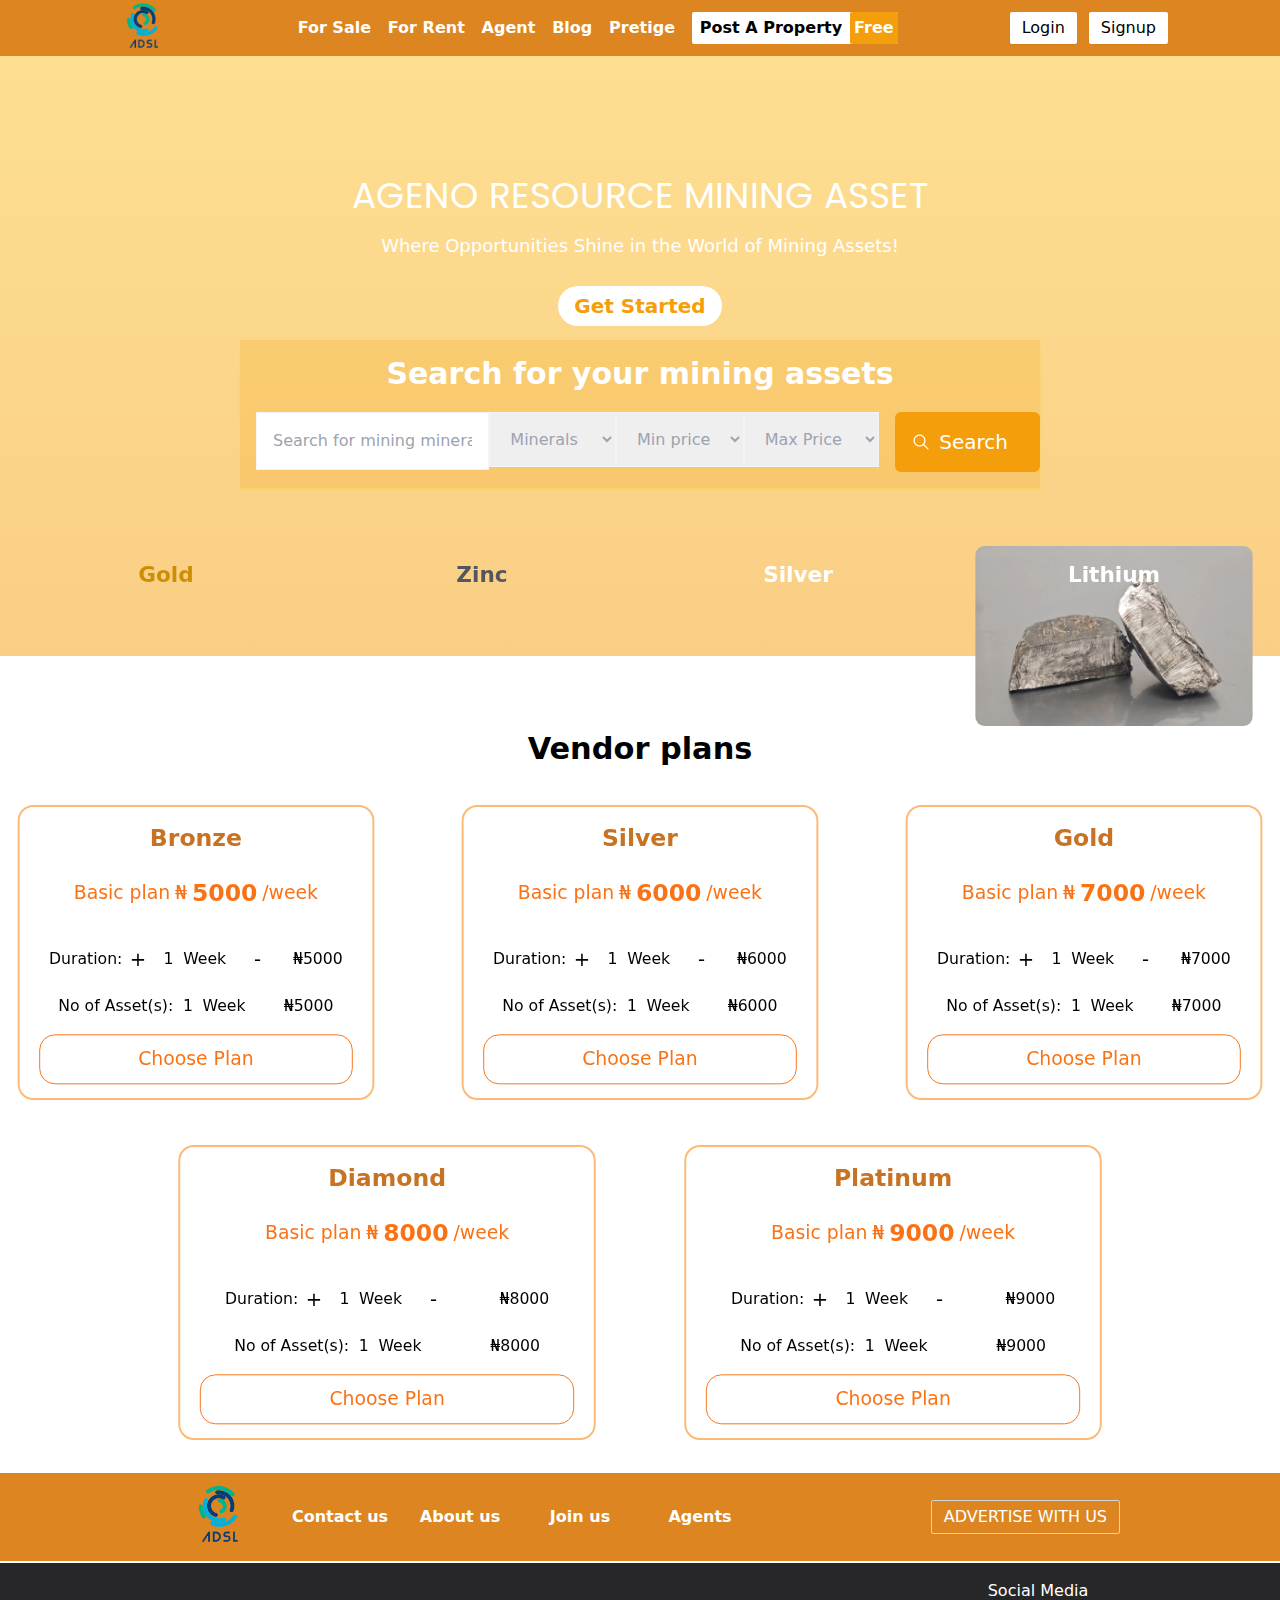
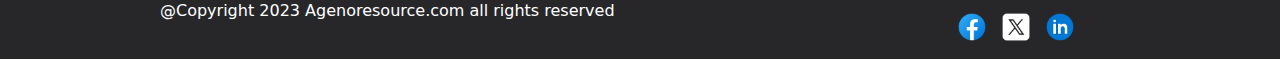
==== commit d28ebd02: "first commit" ====
--- a/index.html
+++ b/index.html
@@ -122,7 +122,7 @@
                     <option value="1000000">1,000,000</option>
                     <option value="2000000">2,000,000</option>
                     <option value="3000000">3,000,000</option>
-                    <option value="">Tungsten</option>
+                    <option value="4000000">4,000,000</option>
                 </select>
             </div>
             
--- a/styles/home.css
+++ b/styles/home.css
@@ -26,7 +26,10 @@
     Yellow: #FFFF00
     Orange: #FFA500
     */
-    
+    body {
+    overflow-x: hidden;
+    }
+
     .ageno-pricing {
     display: flex;
     flex-direction: column;
@@ -58,6 +61,8 @@
     color: var(--black);
     border-radius: var(--1rem);
     padding: 14px 20px;
+    /* padding-left: 40px; */
+    /* padding-right: 40px; */
     margin: 10px 30px;
     display: flex;
     flex-direction: column;
@@ -114,7 +119,8 @@
     
     .top-header,
     .footer-widget {
-    background: linear-gradient(to right, rgba(217,119,6,0.89),rgba(180,83,9,0.89));
+    /* background: linear-gradient(to right, rgba(217,119,6,0.89),rgba(180,83,9,0.89)); */
+    background-color: #D97706E3;
     background-repeat: repeat-x;
     background-size: 100%;
     }
@@ -158,7 +164,8 @@
     .pricing-price {
     display: flex;
     align-items: center;
-    justify-content: space-between;
+    justify-content: space-around;
+    padding: 2px 10px;
     gap: 0 20px;
     }
     
@@ -168,9 +175,7 @@
     }
     
     .duration-desc {
-    width: 100px;
     white-space: nowrap;
-    /* background-color: red; */
     }
     
     .price-input-content{
@@ -240,7 +245,8 @@
     }
     
     .top-header {
-    background: linear-gradient(to right, rgba(217,119,6,0.89),rgba(180,83,9,0.89));
+    /* background: linear-gradient(to right, rgba(217,119,6,0.89),rgba(180,83,9,0.89)); */
+    background-color: #D97706E3;
     background-repeat: repeat-x;
     background-size: 100%;
     }
